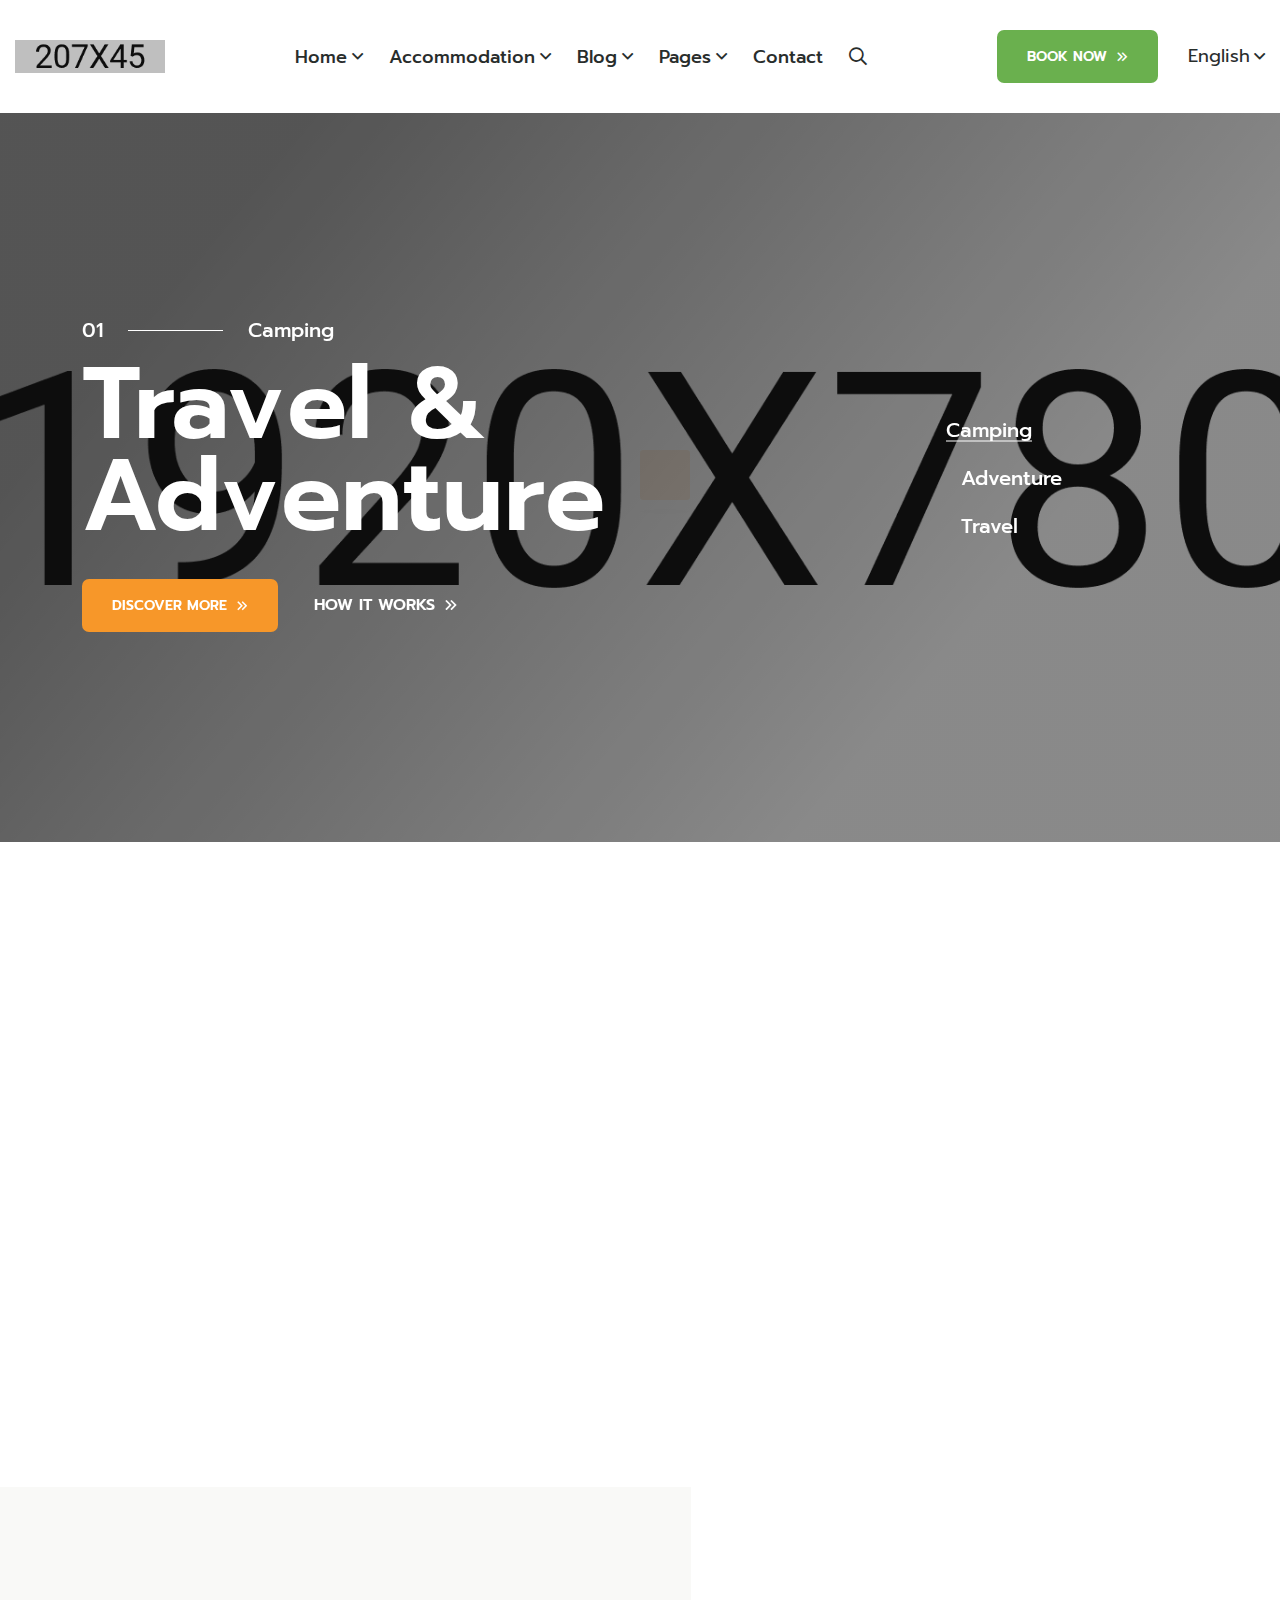
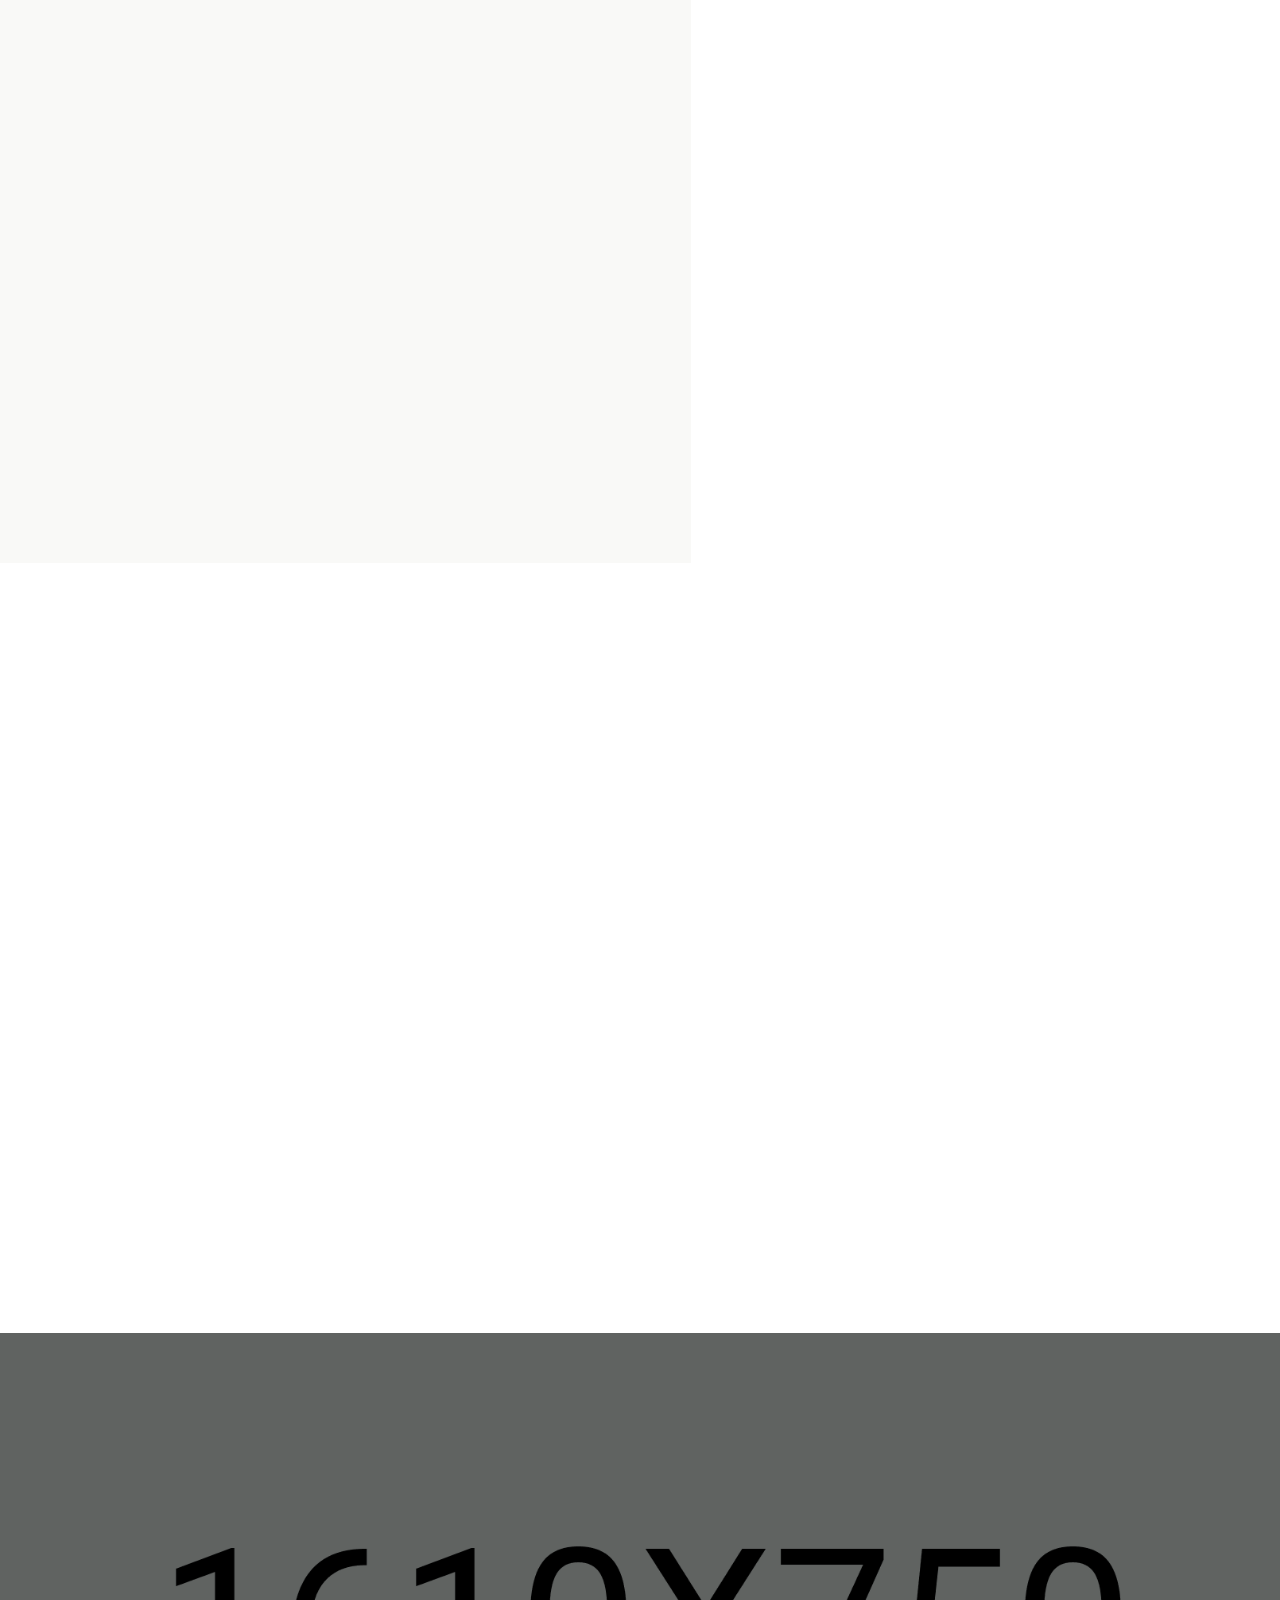
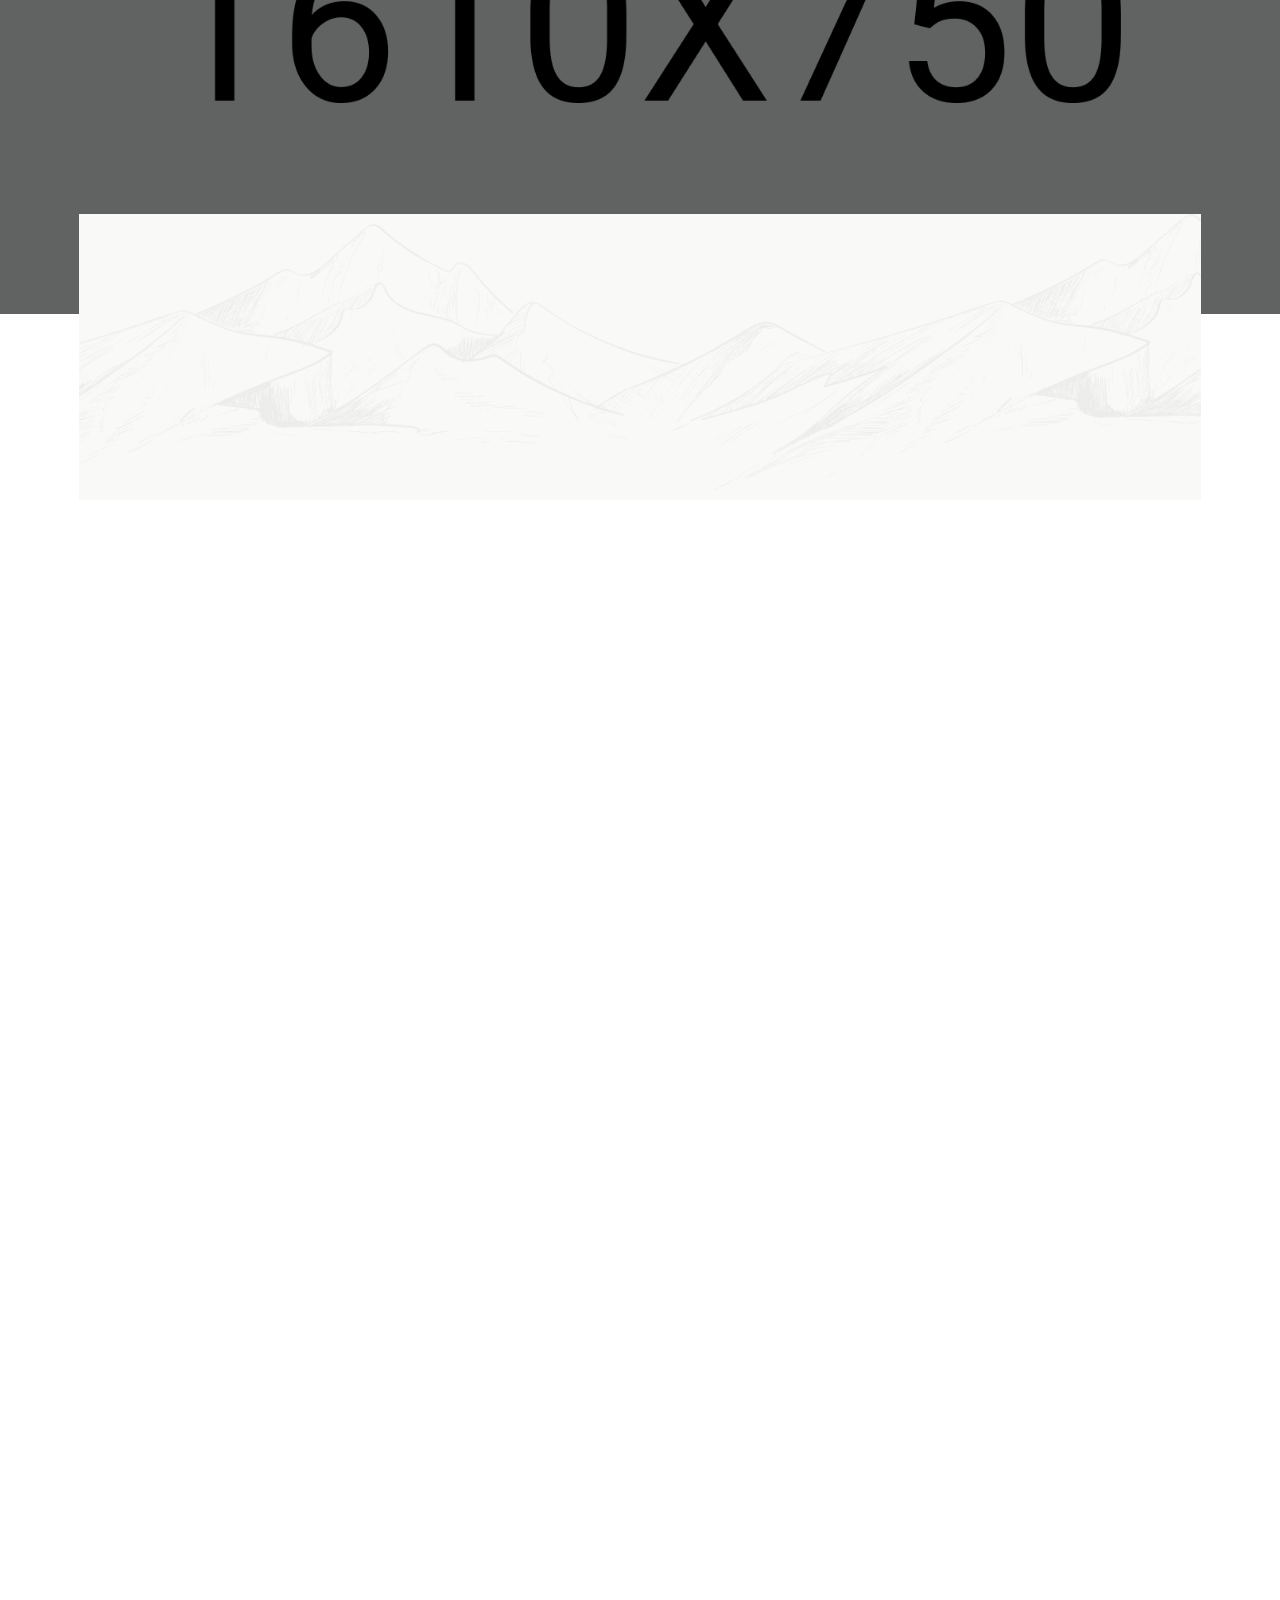
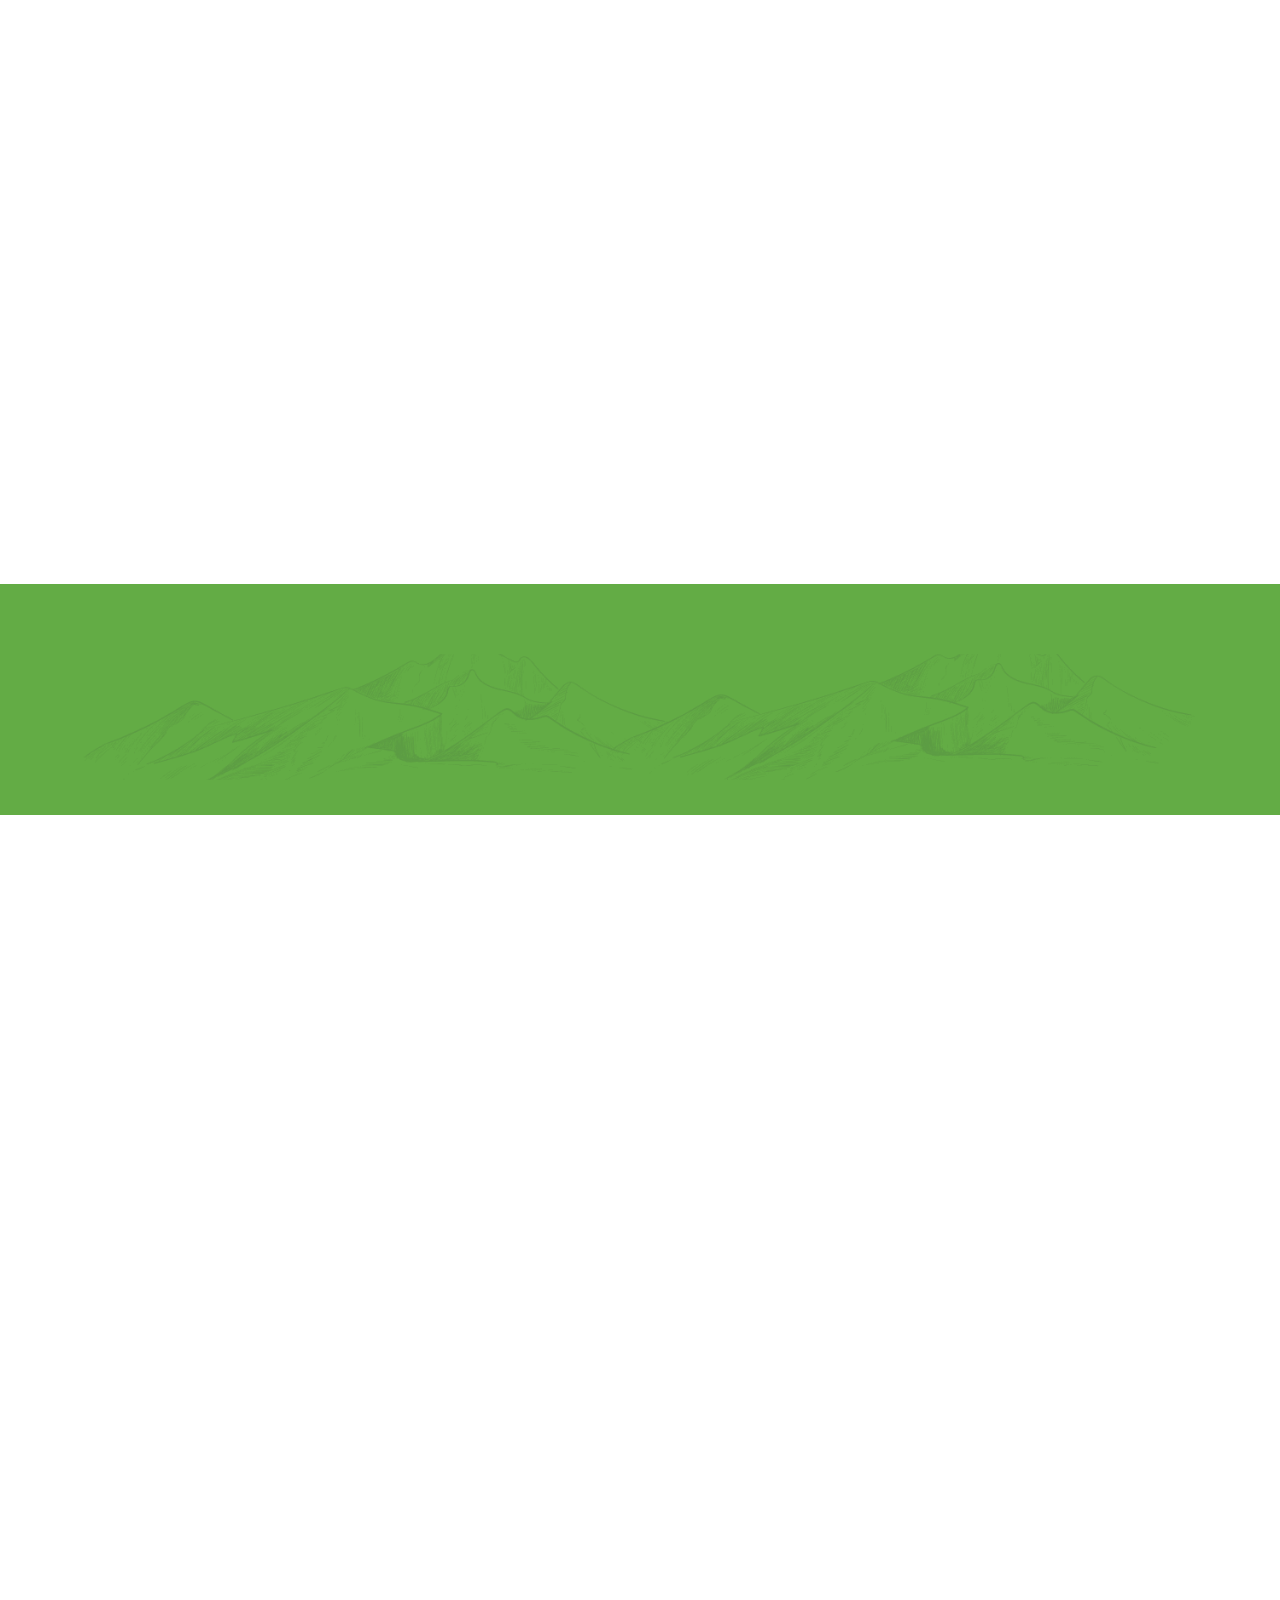
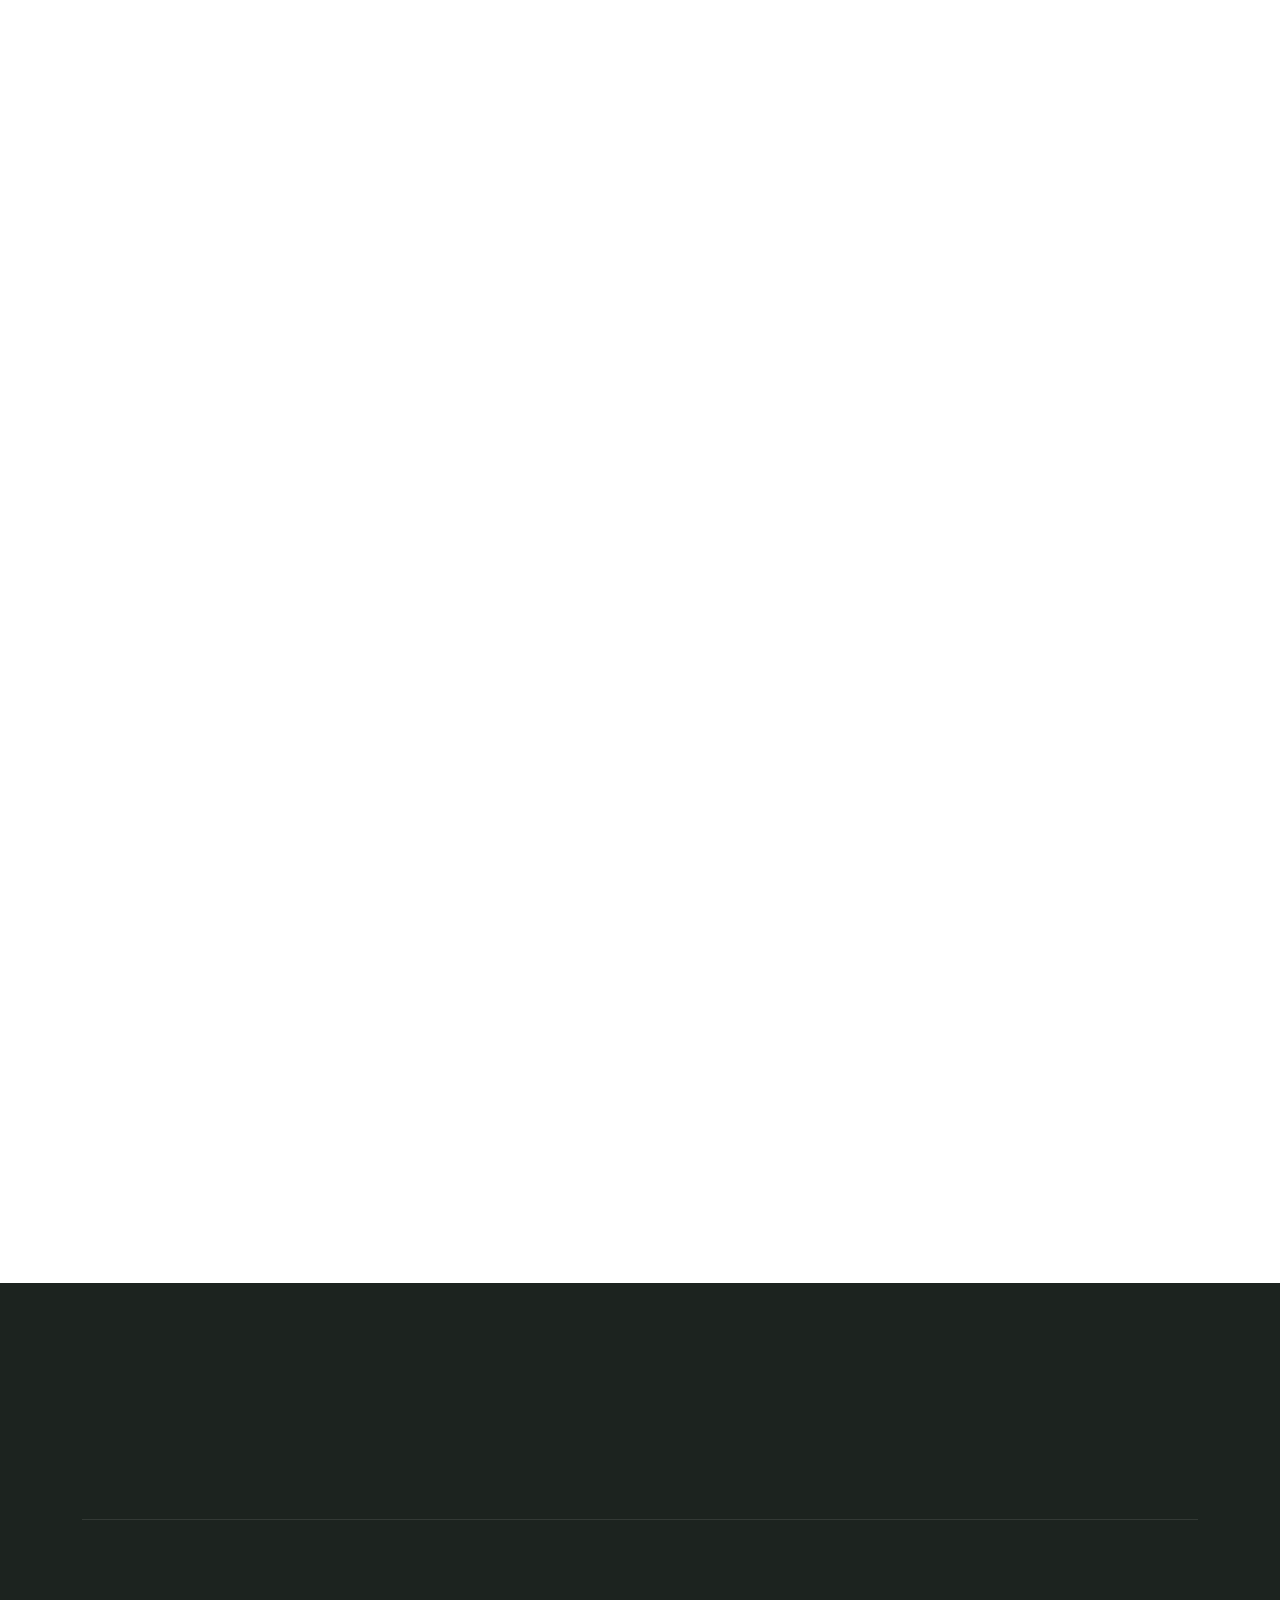
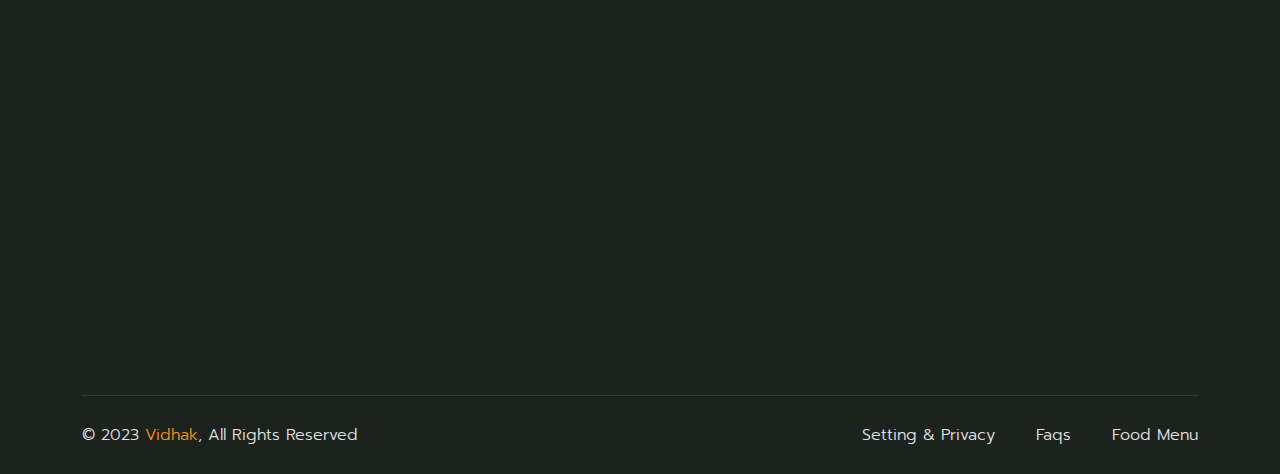
==== index.html @ 772a0f12 "move repo" ====
<!DOCTYPE html>
<html lang="zxx">
    <head>
        <!--====== Required meta tags ======-->
        <meta charset="utf-8">
        <meta http-equiv="x-ua-compatible" content="ie=edge">
        <meta name="description" content="">
        <meta name="viewport" content="width=device-width, initial-scale=1, shrink-to-fit=no">
        <!--====== Title ======-->
        <title>Vedhak - Adventure Tours and Travel HTML Template</title>
        <!--====== Favicon Icon ======-->
        <link rel="shortcut icon" href="assets/images/favicon.ico" type="image/png">
        <!--====== Flaticon css ======-->
        <link rel="stylesheet" href="assets/fonts/flaticon/flaticon.css">
        <!--====== FontAwesome css ======-->
        <link rel="stylesheet" href="assets/fonts/fontawesome/css/all.min.css">
        <!--====== Bootstrap css ======-->
        <link rel="stylesheet" href="assets/vendor/bootstrap/css/bootstrap.min.css">
        <!--====== magnific-popup css ======-->
        <link rel="stylesheet" href="assets/vendor/magnific-popup/dist/magnific-popup.css">
        <!--====== Slick-popup css ======-->
        <link rel="stylesheet" href="assets/vendor/slick/slick.css">
        <!--====== Jquery UI css ======-->
        <link rel="stylesheet" href="assets/vendor/jquery-ui/jquery-ui.min.css">
        <!--====== Nice Select css ======-->
        <link rel="stylesheet" href="assets/vendor/nice-select/css/nice-select.css">
        <!--====== Animate css ======-->
        <link rel="stylesheet" href="assets/vendor/animate.css">
        <!--====== Default css ======-->
        <link rel="stylesheet" href="assets/css/default.css">
        <!--====== Style css ======-->
        <link rel="stylesheet" href="assets/css/style.css">
    </head>
    <body>
        <!--====== Start Preloader ======-->
        <div class="preloader">
            <div class="loader">
                <div class="pre-shadow"></div>
                <div class="pre-box"></div>
            </div>
        </div><!--====== End Preloader ======-->
        <!--====== Search From ======-->
		<div class="modal fade search-modal" id="search-modal">
            <div class="modal-dialog modal-dialog-centered">
                <div class="modal-content">
                    <form>
                        <div class="form_group">
                        	<input type="text" class="form_control" placeholder="Search here" name="search">
                        	<label><i class="fa fa-search"></i></label>
                        </div>
                    </form>
                </div>
            </div>
        </div><!--====== Search From ======-->
        <!--====== Start Header ======-->
        <header class="header-area">
            <!--=== Header Navigation ===-->
            <div class="header-navigation default-navigation">
                <div class="nav-overlay"></div>
                <div class="container-fluid">
                    <!--=== Primary Menu ===-->
                    <div class="primary-menu">
                        <!--=== Site Branding ===-->
                        <div class="site-branding">
                            <a href="index.html" class="brand-logo"><img src="assets/images/logo/logo-black.png" alt="Site Logo"></a>
                        </div>
                        <!--=== Nav Inner Menu ===-->
                        <div class="nav-menu">
                            <!--=== Mobile Logo ===-->
                            <div class="mobile-logo mb-30 d-block d-xl-none text-center">
                                <a href="index.html" class="brand-logo"><img src="assets/images/logo/logo-black.png" alt="Site Logo"></a>
                            </div>
                            <!--=== Main Menu ===-->
                            <nav class="main-menu">
                                <ul>
                                    <li class="menu-item has-children"><a href="#">Home</a>
                                        <ul class="sub-menu">
                                            <li><a href="index.html">Home 01</a></li>
                                            <li><a href="index-2.html">Home 02</a></li>
                                            <li><a href="index-3.html">Home 03</a></li>
                                        </ul>
                                    </li>
                                    <li class="menu-item has-children"><a href="#">Accommodation</a>
                                        <ul class="sub-menu">
                                            <li><a href="accommodation-grid.html">ACD Grid</a></li>
                                            <li><a href="accommodation-standard.html">ACD Standard</a></li>
                                            <li><a href="accommodation-slider.html">ACD Slider</a></li>
                                            <li><a href="accommodation-details.html">ACD Details</a></li>
                                        </ul>
                                    </li>
                                    <li class="menu-item has-children"><a href="#">Blog</a>
                                        <ul class="sub-menu">
                                            <li><a href="blog-standard.html">Blog Standard</a></li>
                                            <li><a href="blog-details.html">Blog Details</a></li>
                                        </ul>
                                    </li>
                                    <li class="menu-item has-children"><a href="#">Pages</a>
                                        <ul class="sub-menu">
                                            <li><a href="about.html">About Us</a></li>
                                            <li><a href="gallery.html">Our Gallery</a></li>
                                            <li><a href="faq.html">Faq</a></li>
                                        </ul>
                                    </li>
                                    <li class="menu-item"><a href="contact.html">Contact</a></li>
                                    <li class="menu-item"><a class="search-btn" href="#" data-bs-toggle="modal" data-bs-target="#search-modal"><i class="far fa-search"></i></a></li>
                                </ul>
                            </nav>
                            <!--=== Nav Button ===-->
                            <div class="menu-button mt-40 d-xl-none">
                                <a href="contact.html" class="main-btn btn-green">Book now<i class="far fa-angle-double-right"></i></a>
                            </div>
                        </div>
                        <!--=== Nav right Item ===-->
                        <div class="nav-right-item d-flex align-items-center">
                            <div class="menu-button d-xl-block d-none">
                                <a href="contact.html" class="main-btn btn-green">Book now<i class="far fa-angle-double-right"></i></a>
                            </div>
                            <div class="lang-dropdown">
                                <select class="wide">
                                    <option value="English">English</option>
                                    <option value="English">English</option>
                                </select>
                            </div>
                            <div class="navbar-toggler">
                                <span></span>
                                <span></span>
                                <span></span>
                            </div>
                        </div>
                    </div>
                </div>
            </div>
        </header><!--====== End Header ======-->
        <!--====== Start Banner Section ======-->
        <section class="banner-section">
            <div class="hero-wrapper-one p-r z-1">
                <div class="hero-dots"></div>
                <div class="hero-slider-one">
                    <!--====== Single Slider ======-->
                    <div class="single-slider p-r z-1" data-title="Camping">
                        <div class="image-layer bg_cover" style="background-image: url(assets/images/hero/hero-slider-one.jpg);"></div>
                        <div class="container">
                            <div class="row">
                                <div class="col-lg-6">
                                    <div class="hero-content text-white">
                                        <span class="sub-title" data-animation="fadeInDown" data-delay=".4s"><span class="number">01</span>Camping</span>
                                        <h1 data-animation="fadeInUp" data-delay=".6s">Travel &
                                            Adventure</h1>
                                        <div class="hero-button" data-animation="fadeInDown" data-delay=".8s">
                                            <a href="about.html" class="main-btn btn-yellow">Discover more<i class="far fa-angle-double-right"></i></a>
                                            <a href="faq.html" class="main-btn btn-link">How it works<i class="far fa-angle-double-right"></i></a>
                                        </div>
                                    </div>
                                </div>
                            </div>
                        </div>
                    </div>
                    <!--====== Single Slider ======-->
                    <div class="single-slider p-r z-1" data-title="Adventure">
                        <div class="image-layer bg_cover" style="background-image: url(assets/images/hero/hero-slider-two.jpg);"></div>
                        <div class="container">
                            <div class="row">
                                <div class="col-lg-6">
                                    <div class="hero-content text-white">
                                        <span class="sub-title" data-animation="fadeInDown" data-delay=".4s"><span class="number">02</span>Camping</span>
                                        <h1 data-animation="fadeInUp" data-delay=".6s">Travel &
                                            Adventure</h1>
                                        <div class="hero-button" data-animation="fadeInDown" data-delay=".8s">
                                            <a href="about.html" class="main-btn btn-yellow">Discover more<i class="far fa-angle-double-right"></i></a>
                                            <a href="faq.html" class="main-btn btn-link">How it works<i class="far fa-angle-double-right"></i></a>
                                        </div>
                                    </div>
                                </div>
                            </div>
                        </div>
                    </div>
                    <!--====== Single Slider ======-->
                    <div class="single-slider p-r z-1" data-title="Travel">
                        <div class="image-layer bg_cover" style="background-image: url(assets/images/hero/hero-slider-three.jpg);"></div>
                        <div class="container">
                            <div class="row">
                                <div class="col-lg-6">
                                    <div class="hero-content text-white">
                                        <span class="sub-title" data-animation="fadeInDown" data-delay=".4s"><span class="number">03</span>Camping</span>
                                        <h1 data-animation="fadeInUp" data-delay=".6s">Travel &
                                            Adventure</h1>
                                        <div class="hero-button" data-animation="fadeInDown" data-delay=".8s">
                                            <a href="about.html" class="main-btn btn-yellow">Discover more<i class="far fa-angle-double-right"></i></a>
                                            <a href="faq.html" class="main-btn btn-link">How it works<i class="far fa-angle-double-right"></i></a>
                                        </div>
                                    </div>
                                </div>
                            </div>
                        </div>
                    </div>
                </div>
            </div>
        </section><!--====== End Banner Section ======-->
        <!--====== Start Features Section ======-->
        <section class="features-section pt-95 pb-50">
            <div class="container">
                <div class="row justify-content-center">
                    <div class="col-xl-7 col-lg-10">
                        <!--====== Section Title ======-->
                        <div class="section-title text-center mb-50 wow fadeInDown">
                            <span class="sub-title"><span class="number">01</span> Enjoy Adventure</span>
                            <h2>Have A Fun With Our Amazing <span class="thin">Camping Ground</span></h2>
                        </div>
                    </div>
                </div>
                <div class="row justify-content-center">
                    <div class="col-xl-3 col-lg-4 col-md-6 col-sm-6">
                        <!--====== Features Thumb Item ======-->
                        <div class="features-thumb-item mb-40 wow fadeInUp">
                            <div class="thumb">
                                <img src="assets/images/features/f-1.jpg" alt="Features image">
                            </div>
                            <div class="text mt-25">
                                <h4 class="title"><a href="#">Classic Tent</a></h4>
                                <p>Sit amet consectetur adipiscing elit.
                                    Lacus acmassa in hendrerit</p>
                            </div>
                        </div>
                    </div>
                    <div class="col-xl-3 col-lg-4 col-md-6 col-sm-6">
                        <!--====== Features Thumb Item ======-->
                        <div class="features-thumb-item mb-40 wow fadeInUp">
                            <div class="thumb">
                                <img src="assets/images/features/f-2.jpg" alt="Features image">
                            </div>
                            <div class="text mt-25">
                                <h4 class="title"><a href="#">Luxury Tent</a></h4>
                                <p>Sit amet consectetur adipiscing elit.
                                    Lacus acmassa in hendrerit</p>
                            </div>
                        </div>
                    </div>
                    <div class="col-xl-3 col-lg-4 col-md-6 col-sm-6">
                        <!--====== Features Thumb Item ======-->
                        <div class="features-thumb-item mb-40 wow fadeInUp">
                            <div class="thumb">
                                <img src="assets/images/features/f-3.jpg" alt="Features image">
                            </div>
                            <div class="text mt-25">
                                <h4 class="title"><a href="#">Cabin Trailer</a></h4>
                                <p>Sit amet consectetur adipiscing elit.
                                    Lacus acmassa in hendrerit</p>
                            </div>
                        </div>
                    </div>
                    <div class="col-xl-3 col-lg-4 col-md-6 col-sm-6">
                        <!--====== Features Thumb Item ======-->
                        <div class="features-thumb-item mb-40 wow fadeInUp">
                            <div class="thumb">
                                <img src="assets/images/features/f-4.jpg" alt="Features image">
                            </div>
                            <div class="text mt-25">
                                <h4 class="title"><a href="#">Motorhome</a></h4>
                                <p>Sit amet consectetur adipiscing elit.
                                    Lacus acmassa in hendrerit</p>
                            </div>
                        </div>
                    </div>
                </div>
            </div>
        </section><!--====== End Features Section ======-->
        <!--====== Start Form Section ======-->
        <section class="adventure-bgc-section p-r z-1 pt-15 pb-15">
            <div class="ad-bgc-shape wow fadeInRight" data-wow-delay=".4s"></div>
            <div class="ad-bg-shape bg_cover wow fadeInRight" style="background-image: url(assets/images/bg/ad-bg-1.png);"></div>
            <div class="container">
                <div class="row align-items-center">
                    <div class="col-lg-6">
                        <div class="adventure-form-content-box pt-95 pb-95 pr-lg-70 wow fadeInLeft">
                            <div class="section-title mb-35">
                                <span class="sub-title"><span class="number">02</span>Availability</span>
                                <h2>Find Best Camping <span class="thin">Availability</span></h2>
                            </div>
                            <form class="accommodation-form">
                                <div class="form_group">
                                    <label><i class="far fa-calendar-alt"></i></label>
                                    <input type="text" class="form_control datepicker" placeholder="Check In">
                                </div>
                                <div class="form_group">
                                    <label><i class="far fa-calendar-alt"></i></label>
                                    <input type="text" class="form_control datepicker" placeholder="Check Out">
                                </div>
                                <div class="form_group">
                                    <label><i class="far fa-user-alt"></i></label>
                                    <input type="text" class="form_control" placeholder="Guest" name="text">
                                </div>
                                <div class="form_group">
                                    <select class="wide">
                                        <option data-display="Accommodations">Accommodations</option>
                                        <option value="01">Classic Tent</option>
                                        <option value="01">Forest Camping</option>
                                        <option value="01">Small Trailer</option>
                                        <option value="01">Tree House Tent</option>
                                        <option value="01">Tent Camping</option>
                                        <option value="01">Couple Tent</option>
                                    </select>
                                </div>
                                <div class="form_group">
                                    <button class="main-btn btn-green">Check availability<i class="far fa-angle-double-right"></i></button>
                                </div>
                            </form>
                        </div>
                    </div>
                    <div class="col-lg-6">
                        <div class="adventure-one_image-box p-r z-1 wow fadeInRight">
                            <img src="assets/images/contact/img-1.jpg" class="img-one" alt="Image">
                            <img src="assets/images/contact/img-2.jpg" class="img-two" alt="Image">
                        </div>
                    </div>
                </div>
            </div>
        </section><!--====== End Form Section ======-->
        <!--====== Start About Section ======-->
        <section class="about-section pt-100 pb-50">
            <div class="container">
                <div class="row align-items-center">
                    <div class="col-lg-6">
                        <div class="about-image-box text-lg-end pr-lg-30 mb-50 wow fadeInLeft">
                            <img src="assets/images/about/about-1.jpg" alt="About Image">
                        </div>
                    </div>
                    <div class="col-lg-6">
                        <div class="about-content-box pl-lg-50 mb-50 wow fadeInRight">
                            <div class="section-title mb-20">
                                <span class="sub-title"><span class="number">03</span>About Us</span>
                                <h2>We’re Most Trusted 
                                    Travel <span class="thin">Partner Aroud
                                        The World</span></h2>
                            </div>
                            <p class="mb-30">Sit amet consectetur adipiscing elit. At donec et fusce orci tellus aliquam vitae. Metus nibh laoreet velit, diam enim. Justo
                                sagittis fringilla ulputatey honcus justo, cras sed</p>
                            <ul class="check-style-one mb-35">
                                <li><i class="flaticon-draw-check-mark"></i>Wild Camping</li>
                                <li><i class="flaticon-draw-check-mark"></i>Family Camping</li>
                                <li><i class="flaticon-draw-check-mark"></i>Tent Camping</li>
                            </ul>
                            <a href="about.html" class="main-btn btn-yellow">learn more us <i class="far fa-arrow-right"></i></a>
                        </div>
                    </div>
                </div>
            </div>
        </section><!--====== End About Section ======-->
        <!--====== Start Video Section ======-->
        <section class="video-bg-section pt-140 pb-210 p-r z-1 bg_cover" style="background-image: url(assets/images/video/video-1.jpg);">
            <div class="container">
                <div class="row align-items-center">
                    <div class="col-lg-6">
                        <div class="video-content-box text-white mb-40 wow fadeInLeft">
                            <h2 class="mb-30">Ready to Get Started your Travel Camping Us</h2>
                            <a href="#" class="main-btn btn-green">Watch video <i class="far fa-angle-double-right"></i></a>
                        </div>
                    </div>
                    <div class="col-lg-6">
                        <div class="play-box text-lg-end mb-40 wow fadeInRight">
                            <a href="https://www.youtube.com/watch?v=ibuUmMhD2Pg" class="video-popup"><i class="fas fa-play"></i></a>
                        </div>
                    </div>
                </div>
            </div>
        </section><!--====== End Video Section ======-->
        <!--====== Start Fun Section ======-->
        <section class="fun-fact mt-minus-100 plr-5p p-r z-2">
            <div class="container-fluid">
                <div class="fun-wrapper mt-minus-100 p-r z-2 bg_cover pt-60 pb-20 light-gray-bg" style="background-image: url(assets/images/bg/fun-bg-1.png);">
                    <div class="container">
                        <div class="row">
                            <div class="col-lg-3 col-md-6 col-sm-12">
                                <div class="counter-item mb-30 d-flex justify-content-center wow fadeInUp">
                                    <div class="counter-inner-item">
                                        <div class="icon">
                                            <i class="flaticon-hiking"></i>
                                        </div>
                                        <div class="text">
                                            <h2><span class="count">365</span>K+</h2>
                                            <p>Happy Traveler</p>
                                        </div>
                                    </div>
                                </div>
                            </div>
                            <div class="col-lg-3 col-md-6 col-sm-12">
                                <div class="counter-item mb-30 d-flex justify-content-center wow fadeInUp">
                                    <div class="counter-inner-item">
                                        <div class="icon">
                                            <i class="flaticon-tent-1"></i>
                                        </div>
                                        <div class="text">
                                            <h2><span class="count">135</span>+</h2>
                                            <p>Tent Sites</p>
                                        </div>
                                    </div>
                                </div>
                            </div>
                            <div class="col-lg-3 col-md-6 col-sm-12">
                                <div class="counter-item mb-30 d-flex justify-content-center wow fadeInUp">
                                    <div class="counter-inner-item">
                                        <div class="icon">
                                            <i class="flaticon-branch"></i>
                                        </div>
                                        <div class="text">
                                            <h2><span class="count">458</span>+</h2>
                                            <p>Global Branch</p>
                                        </div>
                                    </div>
                                </div>
                            </div>
                            <div class="col-lg-3 col-md-6 col-sm-12">
                                <div class="counter-item mb-30 d-flex justify-content-center wow fadeInUp">
                                    <div class="counter-inner-item">
                                        <div class="icon">
                                            <i class="flaticon-tent-2"></i>
                                        </div>
                                        <div class="text">
                                            <h2><span class="count">985</span>+</h2>
                                            <p>Family Camping</p>
                                        </div>
                                    </div>
                                </div>
                            </div>
                        </div>
                    </div>
                </div>
            </div>
        </section><!--====== End Fun Section ======-->
        <!--====== Start Service Section ======-->
        <section class="services-section pt-90 pb-100">
            <div class="container">
                <div class="row justify-content-center">
                    <div class="col-xl-7 col-lg-10">
                        <div class="section-title text-center mb-50 wow fadeInDown">
                            <span class="sub-title"><span class="number">04</span>Popular Services</span>
                            <h2>Amazing Camping For <span class="thin">Real Adventure</span></h2>
                        </div>
                    </div>
                </div>
                <div class="row justify-content-center">
                    <div class="col-xl-4 col-md-6 col-sm-12">
                        <div class="single-service-item mb-30 wow fadeInUp">
                            <div class="img-holder">
                                <img src="assets/images/service/service-1.jpg" alt="Service image">
                                <div class="shape"></div>
                            </div>
                            <div class="text">
                                <h3 class="title"><a href="accommodation-details.html">Classic Tent</a></h3>
                                <P>Sit amet consectetur adipisc fermentumat
                                    tellusaliquam arcu uturnacon sequat</P>
                                <div class="meta">
                                    <a href="#" class="icon"><i class="flaticon-bedding"></i></a>
                                    <a href="#" class="icon"><i class="flaticon-cat"></i></a>
                                    <a href="#" class="icon"><i class="flaticon-tent-3"></i></a>
                                    <a href="#" class="icon"><i class="flaticon-campfire"></i></a>
                                    <a href="#" class="icon-btn"><i class="far fa-arrow-right"></i></a>
                                </div>
                            </div>
                        </div>
                    </div>
                    <div class="col-xl-4 col-md-6 col-sm-12">
                        <div class="single-service-item mb-30 wow fadeInUp">
                            <div class="img-holder">
                                <img src="assets/images/service/service-2.jpg" alt="Service image">
                                <div class="shape"></div>
                            </div>
                            <div class="text">
                                <h3 class="title"><a href="accommodation-details.html">Forest Camping</a></h3>
                                <P>Sit amet consectetur adipisc fermentumat
                                    tellusaliquam arcu uturnacon sequat</P>
                                <div class="meta">
                                    <a href="#" class="icon"><i class="flaticon-bedding"></i></a>
                                    <a href="#" class="icon"><i class="flaticon-cat"></i></a>
                                    <a href="#" class="icon"><i class="flaticon-tent-3"></i></a>
                                    <a href="#" class="icon"><i class="flaticon-campfire"></i></a>
                                    <a href="#" class="icon-btn"><i class="far fa-arrow-right"></i></a>
                                </div>
                            </div>
                        </div>
                    </div>
                    <div class="col-xl-4 col-md-6 col-sm-12">
                        <div class="single-service-item mb-30 wow fadeInUp">
                            <div class="img-holder">
                                <img src="assets/images/service/service-3.jpg" alt="Service image">
                                <div class="shape"></div>
                            </div>
                            <div class="text">
                                <h3 class="title"><a href="accommodation-details.html">Small Trailer</a></h3>
                                <P>Sit amet consectetur adipisc fermentumat
                                    tellusaliquam arcu uturnacon sequat</P>
                                <div class="meta">
                                    <a href="#" class="icon"><i class="flaticon-bedding"></i></a>
                                    <a href="#" class="icon"><i class="flaticon-cat"></i></a>
                                    <a href="#" class="icon"><i class="flaticon-tent-3"></i></a>
                                    <a href="#" class="icon"><i class="flaticon-campfire"></i></a>
                                    <a href="#" class="icon-btn"><i class="far fa-arrow-right"></i></a>
                                </div>
                            </div>
                        </div>
                    </div>
                </div>
                <div class="row">
                    <div class="col-lg-12">
                        <div class="service-button text-center mt-30 wow fadeInDown">
                            <a href="accommodation-grid.html" class="main-btn btn-green">Discover more<i class="far fa-angle-double-right"></i></a>
                        </div>
                    </div>
                </div>
            </div>
        </section><!--====== End Service Section ======-->
        <!--====== Start Choose Section ======-->
        <section class="choose-bg-section p-r z-1 pt-50 pb-20">
            <div class="choose-bg bg_cover wow fadeInLeft" style="background-image: url(assets/images/bg/choose-bg-1.jpg);"></div>
            <div class="container">
                <div class="row justify-content-end">
                    <div class="col-xl-6 col-lg-12">
                        <div class="choose-content-box pl-lg-70 pr-lg-50">
                            <div class="section-title mb-40 wow fadeInDown">
                                <span class="sub-title"><span class="number">05</span>Why Choose Us</span>
                                <h2>Traveler Why Choose <span class="thin">Our Tent Camping</span></h2>
                            </div>
                            <ul>
                                <li class="features-left-icon-box mb-35 wow fadeInUp">
                                    <div class="icon bg-one">
                                        <i class="flaticon-tent-4"></i>
                                    </div>
                                    <div class="text">
                                        <h5 class="title">Facilities/Prices</h5>
                                        <p>Undertakes laborious physical exercise except to
                                            obtain some advantage has any right</p>
                                    </div>
                                </li>
                                <li class="features-left-icon-box mb-35 wow fadeInUp">
                                    <div class="icon bg-two">
                                        <i class="flaticon-sports"></i>
                                    </div>
                                    <div class="text">
                                        <h5 class="title">Outdoor Sports</h5>
                                        <p>These cases are perfectly simple and distinguish
                                            power of choice untrammelled nothing</p>
                                    </div>
                                </li>
                                <li class="features-left-icon-box mb-35 wow fadeInUp">
                                    <div class="icon bg-one">
                                        <i class="flaticon-tent-4"></i>
                                    </div>
                                    <div class="text">
                                        <h5 class="title">Well Canoeing</h5>
                                        <p>Quis autem vel eum sure reprehenderit voluptate
                                            velit esse quam molestiae consequatur</p>
                                    </div>
                                </li>
                            </ul>
                        </div>
                    </div>
                </div>
            </div>
        </section><!--====== End Choose Section ======-->
        <!--====== Start CTa Section ======-->
        <section class="cta-section dark-green-bg pt-70 pb-35">
            <div class="container">
                <div class="cta-wrapper bg_cover" style="background-image: url(assets/images/bg/cta-bg-1.png);">
                    <div class="row align-items-center">
                        <div class="col-lg-7">
                            <div class="section-title text-white mb-40 wow fadeInLeft">
                                <h2>Enjoy The Better Adventure
                                    Life <span class="thin">Tent Camping</span></h2>
                            </div>
                        </div>
                        <div class="col-lg-5">
                            <div class="cta-button float-lg-end mb-35 wow fadeInRight">
                                <a href="about.html" class="main-btn btn-yellow">Discover more<i class="far fa-angle-double-right"></i></a>
                            </div>
                        </div>
                    </div>
                </div>
            </div>
        </section><!--====== End CTa Section ======-->
        <!--====== Start Gallery Section ======-->
        <section class="gallery-section pt-90">
            <div class="container-fluid">
                <div class="row justify-content-center">
                    <div class="col-xl-6 col-lg-10">
                        <div class="section-title text-center mb-50 wow fadeInDown">
                            <span class="sub-title"><span class="number">06</span>Recent Gallery</span>
                            <h2>Take a Look About Our Recent <span class="thin">Camping Photo</span></h2>
                        </div>
                    </div>
                </div>
                <div class="gallery-slider-one wow fadeInUp">
                    <div class="gallery-item">
                        <div class="gallery-img">
                            <img src="assets/images/gallery/gl-1.jpg" alt="Gallery Image">
                            <div class="hover-overlay">
                                <div class="hover-content text-center text-white">
                                    <a href="gallery.html" class="icon-btn"><i class="far fa-arrow-right"></i></a>
                                    <h4 class="title"><a href="gallery.html">Tent Camping</a></h4>
                                    <a href="#" class="cat-link">Forest Traveling</a>
                                </div>
                            </div>
                        </div>
                    </div>
                    <div class="gallery-item">
                        <div class="gallery-img">
                            <img src="assets/images/gallery/gl-2.jpg" alt="Gallery Image">
                            <div class="hover-overlay">
                                <div class="hover-content text-center text-white">
                                    <a href="gallery.html" class="icon-btn"><i class="far fa-arrow-right"></i></a>
                                    <h4 class="title"><a href="gallery.html">Tent Camping</a></h4>
                                    <a href="#" class="cat-link">Forest Traveling</a>
                                </div>
                            </div>
                        </div>
                    </div>
                    <div class="gallery-item">
                        <div class="gallery-img">
                            <img src="assets/images/gallery/gl-3.jpg" alt="Gallery Image">
                            <div class="hover-overlay">
                                <div class="hover-content text-center text-white">
                                    <a href="gallery.html" class="icon-btn"><i class="far fa-arrow-right"></i></a>
                                    <h4 class="title"><a href="gallery.html">Tent Camping</a></h4>
                                    <a href="#" class="cat-link">Forest Traveling</a>
                                </div>
                            </div>
                        </div>
                    </div>
                    <div class="gallery-item">
                        <div class="gallery-img">
                            <img src="assets/images/gallery/gl-4.jpg" alt="Gallery Image">
                            <div class="hover-overlay">
                                <div class="hover-content text-center text-white">
                                    <a href="gallery.html" class="icon-btn"><i class="far fa-arrow-right"></i></a>
                                    <h4 class="title"><a href="gallery.html">Tent Camping</a></h4>
                                    <a href="#" class="cat-link">Forest Traveling</a>
                                </div>
                            </div>
                        </div>
                    </div>
                    <div class="gallery-item">
                        <div class="gallery-img">
                            <img src="assets/images/gallery/gl-3.jpg" alt="Gallery Image">
                            <div class="hover-overlay">
                                <div class="hover-content text-center text-white">
                                    <a href="gallery.html" class="icon-btn"><i class="far fa-arrow-right"></i></a>
                                    <h4 class="title"><a href="gallery.html">Tent Camping</a></h4>
                                    <a href="#" class="cat-link">Forest Traveling</a>
                                </div>
                            </div>
                        </div>
                    </div>
                </div>
            </div>
        </section><!--====== End Gallery Section ======-->
        <!--====== Start Feedback Section ======-->
        <section class="feedback-section pt-100">
            <div class="container">
                <div class="feedback-wrapper-one">
                    <div class="row align-items-center">
                        <div class="col-lg-5">
                            <div class="feedback-content-box wow fadeInLeft">
                                <div class="section-title mb-45">
                                    <span class="sub-title"><span class="number">07</span>Testimonials</span>
                                    <h2>What Our Client Say <span class="thin">About Us</span></h2>
                                </div>
                                <div class="testimonial-arrows mb-45"></div>
                            </div>
                        </div>
                        <div class="col-lg-7">
                            <div class="testimonial-wrapper wow fadeInRight">
                                <div class="testimonial-slider-one">
                                    <div class="single-testimonial-item text-center">
                                        <div class="testimonial-content">
                                            <div class="author-title-thumb d-inline-flex">
                                                <div class="author-thumb">
                                                    <img src="assets/images/testimonial/author-thumb-1.jpg" alt="Author Thumb">
                                                </div>
                                                <div class="author-title">
                                                    <h3 class="title">Brian A. Barnes</h3>
                                                    <p class="position">CEO & Founder</p>
                                                </div>
                                            </div>
                                            <p>Sit amet consectetur adipiscing congue pose 
                                                habit ante dignissim faucibus tincidunt vulputate
                                                ullamcorper mattis quisque esta sidiculus</p>
                                            <ul class="ratings">
                                                <li><i class="fas fa-star"></i></li>
                                                <li><i class="fas fa-star"></i></li>
                                                <li><i class="fas fa-star"></i></li>
                                                <li><i class="fas fa-star"></i></li>
                                                <li><i class="fas fa-star"></i></li>
                                            </ul>
                                        </div>
                                    </div>
                                    <div class="single-testimonial-item text-center">
                                        <div class="testimonial-content">
                                            <div class="author-title-thumb d-inline-flex">
                                                <div class="author-thumb">
                                                    <img src="assets/images/testimonial/author-thumb-1.jpg" alt="Author Thumb">
                                                </div>
                                                <div class="author-title">
                                                    <h3 class="title">Brian A. Barnes</h3>
                                                    <p class="position">CEO & Founder</p>
                                                </div>
                                            </div>
                                            <p>Sit amet consectetur adipiscing congue pose 
                                                habit ante dignissim faucibus tincidunt vulputate
                                                ullamcorper mattis quisque esta sidiculus</p>
                                            <ul class="ratings">
                                                <li><i class="fas fa-star"></i></li>
                                                <li><i class="fas fa-star"></i></li>
                                                <li><i class="fas fa-star"></i></li>
                                                <li><i class="fas fa-star"></i></li>
                                                <li><i class="fas fa-star"></i></li>
                                            </ul>
                                        </div>
                                    </div>
                                </div>
                            </div>
                        </div>
                    </div>
                </div>
            </div>
        </section><!--====== End Feedback Section ======-->
        <!--====== Start Blog Section ======-->
        <section class="blog-section pt-90 pb-50">
            <div class="container">
                <div class="row justify-content-center">
                    <div class="col-xl-6 col-lg-10">
                        <div class="section-title text-center mb-50 wow fadeInDown">
                            <span class="sub-title"><span class="number">08</span>News & Blog</span>
                            <h2>Read Every News & Blog <span class="thin">Articles & Tips</span></h2>
                        </div>
                    </div>
                </div>
                <div class="row justify-content-center">
                    <div class="col-xl-4 col-md-6 col-sm-12">
                        <div class="single-blog-post-item mb-40 wow fadeInUp">
                            <div class="post-thumbnail">
                                <img src="assets/images/blog/blog-1.jpg" alt="Blog Image">
                            </div>
                            <div class="entry-content">
                                <div class="post-meta">
                                    <ul>
                                        <li><span><a href="#"><i class="far fa-calendar-alt"></i> November 23,2022</a></span></li>
                                        <li><span><a href="#"><i class="far fa-comment"></i> Comments (05)</a></span></li>
                                    </ul>
                                </div>
                                <h4 class="title"><a href="blog-details.html">It’s That Time Of (December
                                    2022) Desktop Edition</a></h4>
                                <a href="blog-details.html" class="btn-link">Read more <i class="far fa-angle-double-right"></i></a>
                            </div>
                        </div>
                    </div>
                    <div class="col-xl-4 col-md-6 col-sm-12">
                        <div class="single-blog-post-item mb-40 wow fadeInUp">
                            <div class="post-thumbnail">
                                <img src="assets/images/blog/blog-2.jpg" alt="Blog Image">
                            </div>
                            <div class="entry-content">
                                <div class="post-meta">
                                    <ul>
                                        <li><span><a href="#"><i class="far fa-calendar-alt"></i> November 23,2022</a></span></li>
                                        <li><span><a href="#"><i class="far fa-comment"></i> Comments (05)</a></span></li>
                                    </ul>
                                </div>
                                <h4 class="title"><a href="blog-details.html">Meet Touch Design Mobile
                                    Interfaces Smashing</a></h4>
                                <a href="blog-details.html" class="btn-link">Read more <i class="far fa-angle-double-right"></i></a>
                            </div>
                        </div>
                    </div>
                    <div class="col-xl-4 col-md-6 col-sm-12">
                        <div class="single-blog-post-item mb-40 wow fadeInUp">
                            <div class="post-thumbnail">
                                <img src="assets/images/blog/blog-3.jpg" alt="Blog Image">
                            </div>
                            <div class="entry-content">
                                <div class="post-meta">
                                    <ul>
                                        <li><span><a href="#"><i class="far fa-calendar-alt"></i> November 23,2022</a></span></li>
                                        <li><span><a href="#"><i class="far fa-comment"></i> Comments (05)</a></span></li>
                                    </ul>
                                </div>
                                <h4 class="title"><a href="blog-details.html">Powerful Terminal Comaney
                                    Modern Development</a></h4>
                                <a href="blog-details.html" class="btn-link">Read more <i class="far fa-angle-double-right"></i></a>
                            </div>
                        </div>
                    </div>
                </div>
            </div>
        </section><!--====== End Blog Section ======-->
        <!--====== Start Footer ======-->
        <footer class="footer-default dark-black-bg text-white">
            <div class="container">
                <div class="footer-newsletter pt-80 pb-40">
                    <div class="row align-items-center">
                        <div class="col-lg-6">
                            <div class="section-title mb-30 wow fadeInLeft">
                                <h2>Subscribe Our Newsletter<span class="thin">Get Every Update</span></h2>
                            </div>
                        </div>
                        <div class="col-lg-6">
                            <div class="newsletter-form mb-30 wow fadeInRight">
                                <form>
                                    <div class="form_group">
                                        <label><i class="far fa-envelope-open"></i></label>
                                        <input type="email" class="form_control" placeholder="Email Address" required>
                                        <button class="main-btn btn-green">Subscribe<i class="far fa-angle-double-right"></i></button>
                                    </div>
                                </form>
                            </div>
                        </div>
                    </div>
                </div>
                <div class="footer-widget-area pt-80 pb-30">
                    <div class="row">
                        <div class="col-xl-3 col-lg-4 col-md-6">
                            <div class="footer-widget about-company-widget mb-40 wow fadeInDown">
                                <a href="index.html" class="footer-logo"><img src="assets/images/logo/logo-white.png" alt="Brand Logo"></a>
                                <p>Sit amet consectetur adipiscinelit
                                    Sem et aliquam enimdeassa ornare
                                    vulputate neque feugiat secursun
                                    blandit volutpat hendr mauris</p>
                                <ul class="social-link">
                                    <li><a href="#"><i class="fab fa-facebook-f"></i></a></li>
                                    <li><a href="#"><i class="fab fa-twitter"></i></a></li>
                                    <li><a href="#"><i class="fab fa-instagram"></i></a></li>
                                    <li><a href="#"><i class="fab fa-linkedin-in"></i></a></li>
                                </ul>
                            </div>
                        </div>
                        <div class="col-xl-2 col-lg-4 col-md-6">
                            <div class="footer-widget footer-nav-widget pl-lg-55 mb-40 wow fadeInDown">
                                <h4 class="widget-title">Links</h4>
                                <div class="footer-nav-content">
                                    <ul class="footer-nav">
                                        <li><a href="#">Home</a></li>
                                        <li><a href="#">Pricing</a></li>
                                        <li><a href="#">About us</a></li>
                                        <li><a href="#">Features</a></li>
                                        <li><a href="#">Blog</a></li>
                                    </ul>
                                </div>
                            </div>
                        </div>
                        <div class="col-xl-2 col-lg-4 col-md-6">
                            <div class="footer-widget footer-nav-widget pl-lg-20 mb-40 wow fadeInDown">
                                <h4 class="widget-title">Services</h4>
                                <div class="footer-nav-content">
                                    <ul class="footer-nav">
                                        <li><a href="#">Caravan Soler Tent</a></li>
                                        <li><a href="#">Family Tent Camping</a></li>
                                        <li><a href="#">Classic Tent Camping</a></li>
                                        <li><a href="#">Wild Tent Camping</a></li>
                                        <li><a href="#">Bell Glamp One</a></li>
                                        <li><a href="#">Small Cabin Wood</a></li>
                                    </ul>
                                </div>
                            </div>
                        </div>
                        <div class="col-xl-2 col-lg-4 col-md-6">
                            <div class="footer-widget footer-nav-widget pl-lg-70 mb-40 wow fadeInDown">
                                <h4 class="widget-title">Support</h4>
                                <div class="footer-nav-content">
                                    <ul class="footer-nav">
                                        <li><a href="#">Meet Our Team</a></li>
                                        <li><a href="#">Item Support</a></li>
                                        <li><a href="#">Contact Foram</a></li>
                                        <li><a href="#">Report Abuse</a></li>
                                        <li><a href="#">Live</a></li>
                                    </ul>
                                </div>
                            </div>
                        </div>
                        <div class="col-xl-3 col-lg-4 col-md-6">
                            <div class="footer-widget contact-info-widget pl-lg-100 mb-40 wow fadeInDown">
                                <div class="contact-info-box mb-35">
                                    <h4 class="title">Location</h4>
                                    <p><i class="far fa-map-marker-alt"></i><span>119 Tanglewood Lane
                                        Gulfport, MS 39503</span></p>
                                </div>
                                <div class="contact-info-box mb-35">
                                    <h4 class="title">Contact</h4>
                                    <p><i class="far fa-envelope"></i><a href="mailto:support@gmail.com">support@gmail.com</a></p>
                                    <p><i class="far fa-phone"></i><a href="tel:+000(123)4566">+000 (123) 45 66</a></p>
                                </div>
                            </div>
                        </div>
                    </div>
                </div>
                <!--=== Copyright Area ===-->
                <div class="copyright-area">
                    <div class="row">
                        <div class="col-lg-6">
                            <div class="copyright-text">
                                <P>&copy; 2023 <span style="color:#F7921E;">Vidhak</span>, All Rights Reserved</P>
                            </div>
                        </div>
                        <div class="col-lg-6">
                            <div class="copyright-nav float-lg-end">
                                <ul>
                                    <li><a href="#">Setting & Privacy</a></li>
                                    <li><a href="#">Faqs</a></li>
                                    <li><a href="#">Food Menu</a></li>
                                </ul>
                            </div>
                        </div>
                    </div>
                </div>
            </div>
        </footer><!--====== End Footer ======-->
        <!--====== Back To Top  ======-->
        <a href="#" class="back-to-top" ><i class="far fa-angle-up"></i></a>
        <!--====== Jquery js ======-->
        <script src="assets/vendor/jquery-3.6.0.min.js"></script>
        <!--====== Bootstrap js ======-->
        <script src="assets/vendor/popper/popper.min.js"></script>
        <!--====== Bootstrap js ======-->
        <script src="assets/vendor/bootstrap/js/bootstrap.min.js"></script>
        <!--====== Slick js ======-->
        <script src="assets/vendor/slick/slick.min.js"></script>
        <!--====== Magnific js ======-->
        <script src="assets/vendor/magnific-popup/dist/jquery.magnific-popup.min.js"></script>
        <!--====== Isotope js ======-->
        <script src="assets/vendor/isotope.min.js"></script>
        <!--====== Imagesloaded js ======-->
        <script src="assets/vendor/imagesloaded.min.js"></script>
        <!--====== Counterup js ======-->
        <script src="assets/vendor/jquery.counterup.min.js"></script>
        <!--====== Waypoints js ======-->
        <script src="assets/vendor/jquery.waypoints.js"></script>
        <!--====== Nice-select js ======-->
        <script src="assets/vendor/nice-select/js/jquery.nice-select.min.js"></script>
        <!--====== jquery UI js ======-->
        <script src="assets/vendor/jquery-ui/jquery-ui.min.js"></script>
        <!--====== WOW js ======-->
        <script src="assets/vendor/wow.min.js"></script>
        <!--====== Main js ======-->
        <script src="assets/js/theme.js"></script>
    </body>
</html>
---- assets/fonts/flaticon/flaticon.css ----
@font-face {
    font-family: "flaticon_qampin";
    src: url("./flaticon_qampin.ttf?37d10c63a81463e4330ffa4b2bf6f656") format("truetype"),
url("./flaticon_qampin.woff?37d10c63a81463e4330ffa4b2bf6f656") format("woff"),
url("./flaticon_qampin.woff2?37d10c63a81463e4330ffa4b2bf6f656") format("woff2"),
url("./flaticon_qampin.eot?37d10c63a81463e4330ffa4b2bf6f656#iefix") format("embedded-opentype"),
url("./flaticon_qampin.svg?37d10c63a81463e4330ffa4b2bf6f656#flaticon_qampin") format("svg");
}

i[class^="flaticon-"]:before, i[class*=" flaticon-"]:before {
    font-family: flaticon_qampin !important;
    font-style: normal;
    font-weight: normal !important;
    font-variant: normal;
    text-transform: none;
    line-height: 1;
    -webkit-font-smoothing: antialiased;
    -moz-osx-font-smoothing: grayscale;
}

.flaticon-cottage:before {
    content: "\f101";
}
.flaticon-camping:before {
    content: "\f102";
}
.flaticon-firewood:before {
    content: "\f103";
}
.flaticon-hiking:before {
    content: "\f104";
}
.flaticon-tent-1:before {
    content: "\f105";
}
.flaticon-branch:before {
    content: "\f106";
}
.flaticon-tent-2:before {
    content: "\f107";
}
.flaticon-bedding:before {
    content: "\f108";
}
.flaticon-cat:before {
    content: "\f109";
}
.flaticon-tent-3:before {
    content: "\f10a";
}
.flaticon-campfire:before {
    content: "\f10b";
}
.flaticon-tent-4:before {
    content: "\f10c";
}
.flaticon-sports:before {
    content: "\f10d";
}
.flaticon-facebook-app-symbol:before {
    content: "\f10e";
}
.flaticon-twitter:before {
    content: "\f10f";
}
.flaticon-instagram:before {
    content: "\f110";
}
.flaticon-linkedin:before {
    content: "\f111";
}
.flaticon-tent-5:before {
    content: "\f112";
}
.flaticon-cottage-1:before {
    content: "\f113";
}
.flaticon-tent-6:before {
    content: "\f114";
}
.flaticon-hiking-1:before {
    content: "\f115";
}
.flaticon-campfire-1:before {
    content: "\f116";
}
.flaticon-eco-house:before {
    content: "\f117";
}
.flaticon-washing-machine:before {
    content: "\f118";
}
.flaticon-quote:before {
    content: "\f119";
}
.flaticon-sink:before {
    content: "\f11a";
}
.flaticon-fridge:before {
    content: "\f11b";
}
.flaticon-camping-gas:before {
    content: "\f11c";
}
.flaticon-pot:before {
    content: "\f11d";
}
.flaticon-eat:before {
    content: "\f11e";
}
.flaticon-solar-energy:before {
    content: "\f11f";
}
.flaticon-wc:before {
    content: "\f120";
}
.flaticon-shower:before {
    content: "\f121";
}
.flaticon-toilet-paper:before {
    content: "\f122";
}
.flaticon-hair-dryer:before {
    content: "\f123";
}
.flaticon-essential-oil:before {
    content: "\f124";
}
.flaticon-blanket:before {
    content: "\f125";
}
.flaticon-ac:before {
    content: "\f126";
}
.flaticon-bed:before {
    content: "\f127";
}
.flaticon-guitar:before {
    content: "\f128";
}
.flaticon-bonfire:before {
    content: "\f129";
}
.flaticon-beach-chair:before {
    content: "\f12a";
}
.flaticon-bicycle:before {
    content: "\f12b";
}
.flaticon-massage:before {
    content: "\f12c";
}
.flaticon-camp:before {
    content: "\f12d";
}
.flaticon-van:before {
    content: "\f12e";
}
.flaticon-bonfire-1:before {
    content: "\f12f";
}
.flaticon-draw-check-mark:before {
    content: "\f130";
}
.flaticon-sea-waves:before {
    content: "\f131";
}
.flaticon-hiking-2:before {
    content: "\f132";
}
.flaticon-quotation:before {
    content: "\f133";
}
---- assets/vendor/nice-select/css/nice-select.css ----
.nice-select {
	-webkit-tap-highlight-color: transparent;
	background-color: #fff;
	border-radius: 5px;
	border: solid 1px #e8e8e8;
	box-sizing: border-box;
	clear: both;
	cursor: pointer;
	display: block;
	float: left;
	font-family: inherit;
	font-size: 14px;
	font-weight: normal;
	height: 42px;
	line-height: 40px;
	outline: none;
	padding-left: 18px;
	padding-right: 30px;
	position: relative;
	text-align: left !important;
	-webkit-transition: all 0.2s ease-in-out;
	transition: all 0.2s ease-in-out;
	-webkit-user-select: none;
	-moz-user-select: none;
	-ms-user-select: none;
	user-select: none;
	white-space: nowrap;
	width: auto;
}
.nice-select:hover {
	border-color: #dbdbdb;
}
.nice-select:active,
.nice-select.open,
.nice-select:focus {
	border-color: #999;
}
.nice-select.open .list {
	opacity: 1;
	pointer-events: auto;
	-webkit-transform: scale(1) translateY(0);
	-ms-transform: scale(1) translateY(0);
	transform: scale(1) translateY(0);
}
.nice-select.disabled {
	border-color: #ededed;
	color: #999;
	pointer-events: none;
}
.nice-select.disabled:after {
	border-color: #cccccc;
}
.nice-select.wide {
	width: 100%;
}
.nice-select.wide .list {
	left: 0 !important;
	right: 0 !important;
}
.nice-select.right {
	float: right;
}
.nice-select.right .list {
	left: auto;
	right: 0;
}
.nice-select.small {
	font-size: 12px;
	height: 36px;
	line-height: 34px;
}
.nice-select.small:after {
	height: 4px;
	width: 4px;
}
.nice-select.small .option {
	line-height: 34px;
	min-height: 34px;
}
.nice-select .list {
	background-color: #fff;
	border-radius: 5px;
	box-shadow: 0 0 0 1px rgba(68, 68, 68, 0.11);
	box-sizing: border-box;
	margin-top: 4px;
	opacity: 0;
	overflow: hidden;
	padding: 0;
	pointer-events: none;
	position: absolute;
	top: 100%;
	left: 0;
	-webkit-transform-origin: 50% 0;
	-ms-transform-origin: 50% 0;
	transform-origin: 50% 0;
	-webkit-transform: scale(0.75) translateY(-21px);
	-ms-transform: scale(0.75) translateY(-21px);
	transform: scale(0.75) translateY(-21px);
	-webkit-transition: all 0.2s cubic-bezier(0.5, 0, 0, 1.25), opacity 0.15s ease-out;
	transition: all 0.2s cubic-bezier(0.5, 0, 0, 1.25), opacity 0.15s ease-out;
	z-index: 9;
}
.nice-select .list:hover .option:not(:hover) {
	background-color: transparent !important;
}
.nice-select .option {
	cursor: pointer;
	font-weight: 400;
	line-height: 40px;
	list-style: none;
	min-height: 40px;
	outline: none;
	padding-left: 18px;
	padding-right: 29px;
	text-align: left;
	-webkit-transition: all 0.2s;
	transition: all 0.2s;
}
.nice-select .option:hover,
.nice-select .option.focus,
.nice-select .option.selected.focus {
	background-color: #f6f6f6;
}
.nice-select .option.selected {
	font-weight: bold;
}
.nice-select .option.disabled {
	background-color: transparent;
	color: #999;
	cursor: default;
}
.no-csspointerevents .nice-select .list {
	display: none;
}
.no-csspointerevents .nice-select.open .list {
	display: block;
}
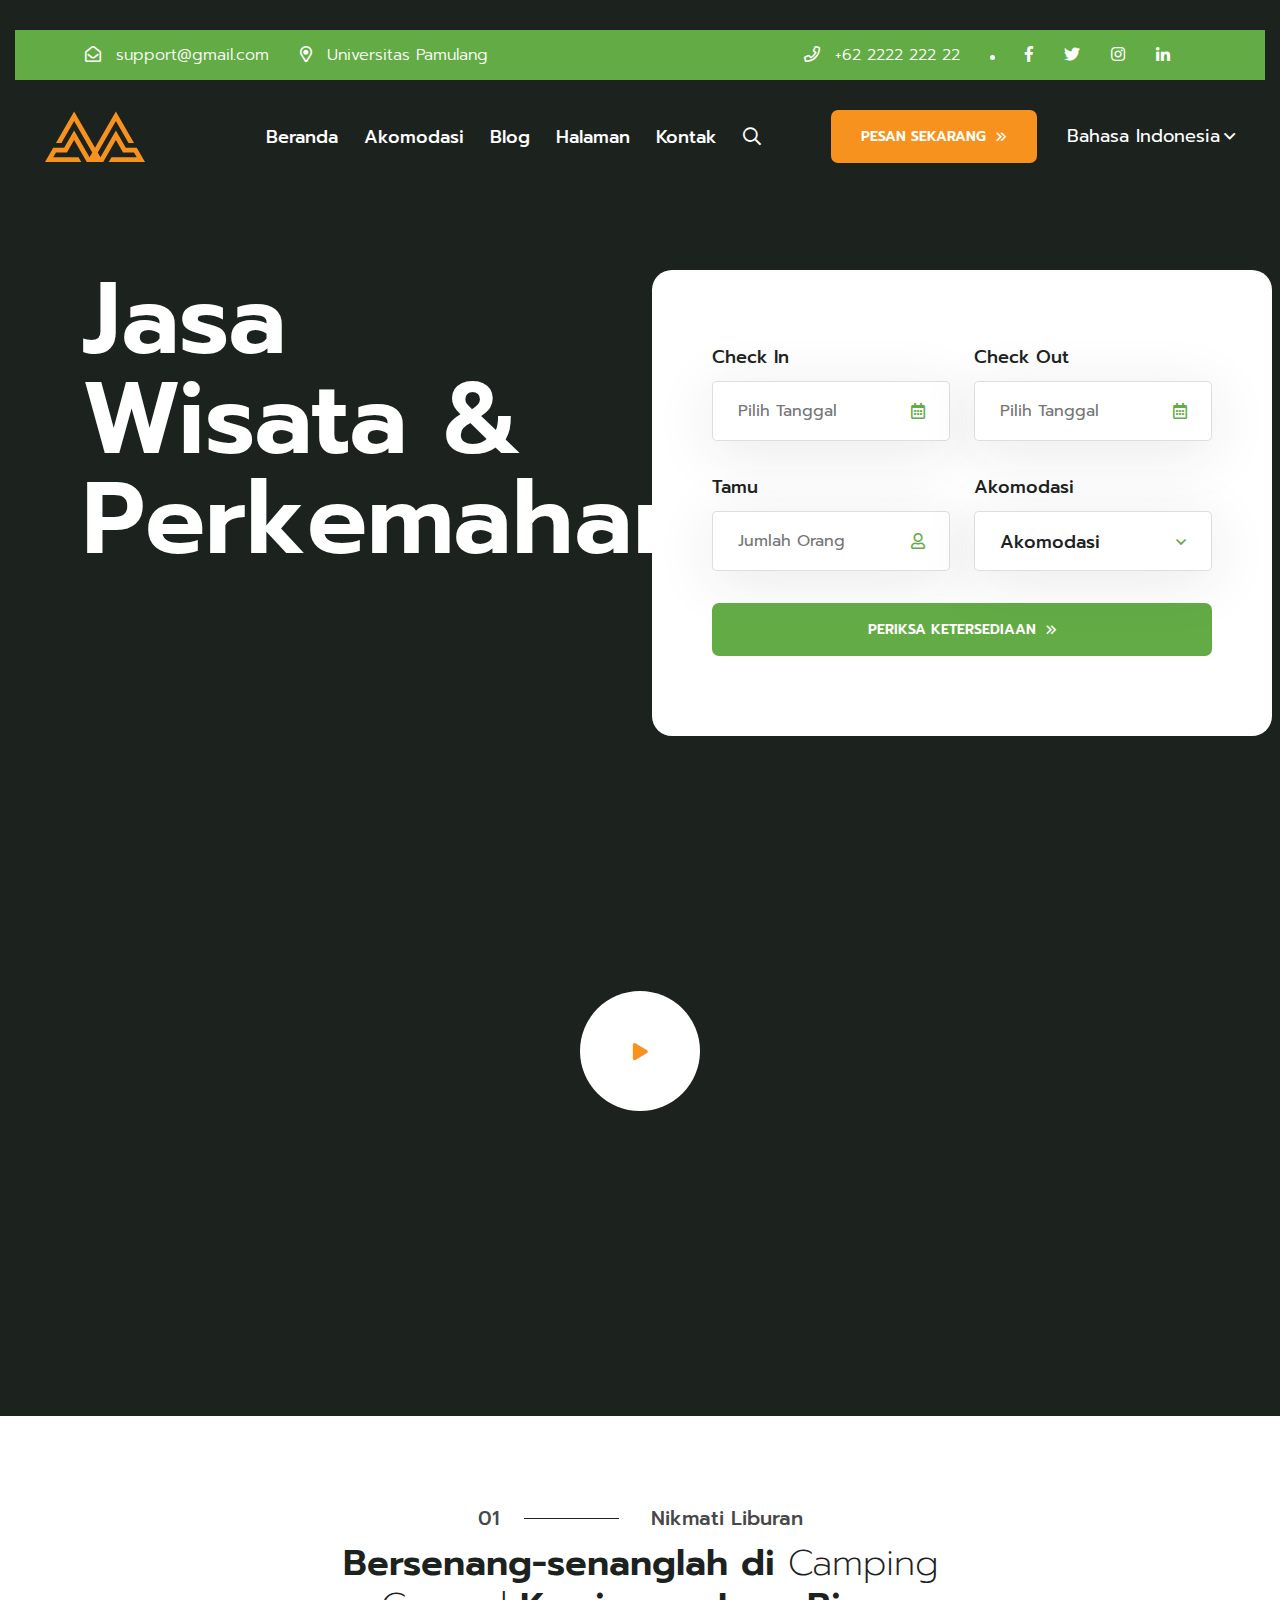
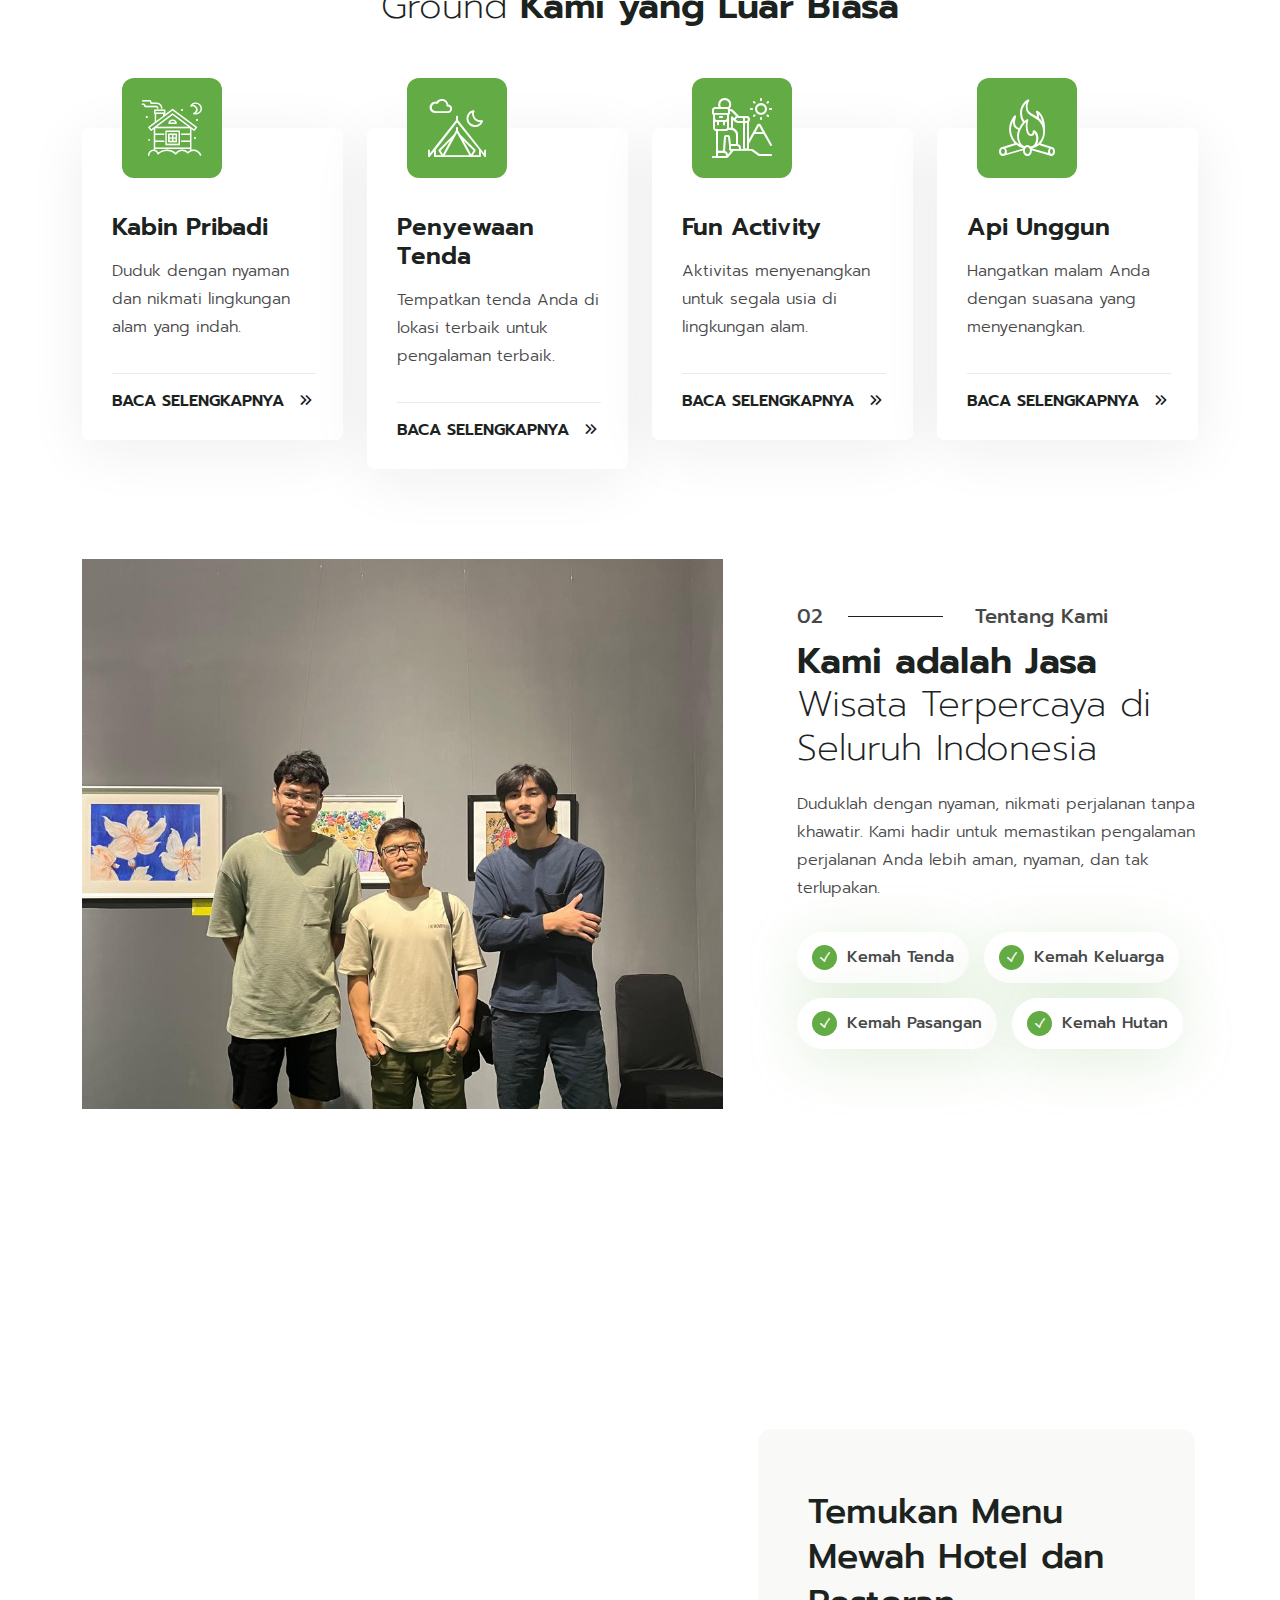
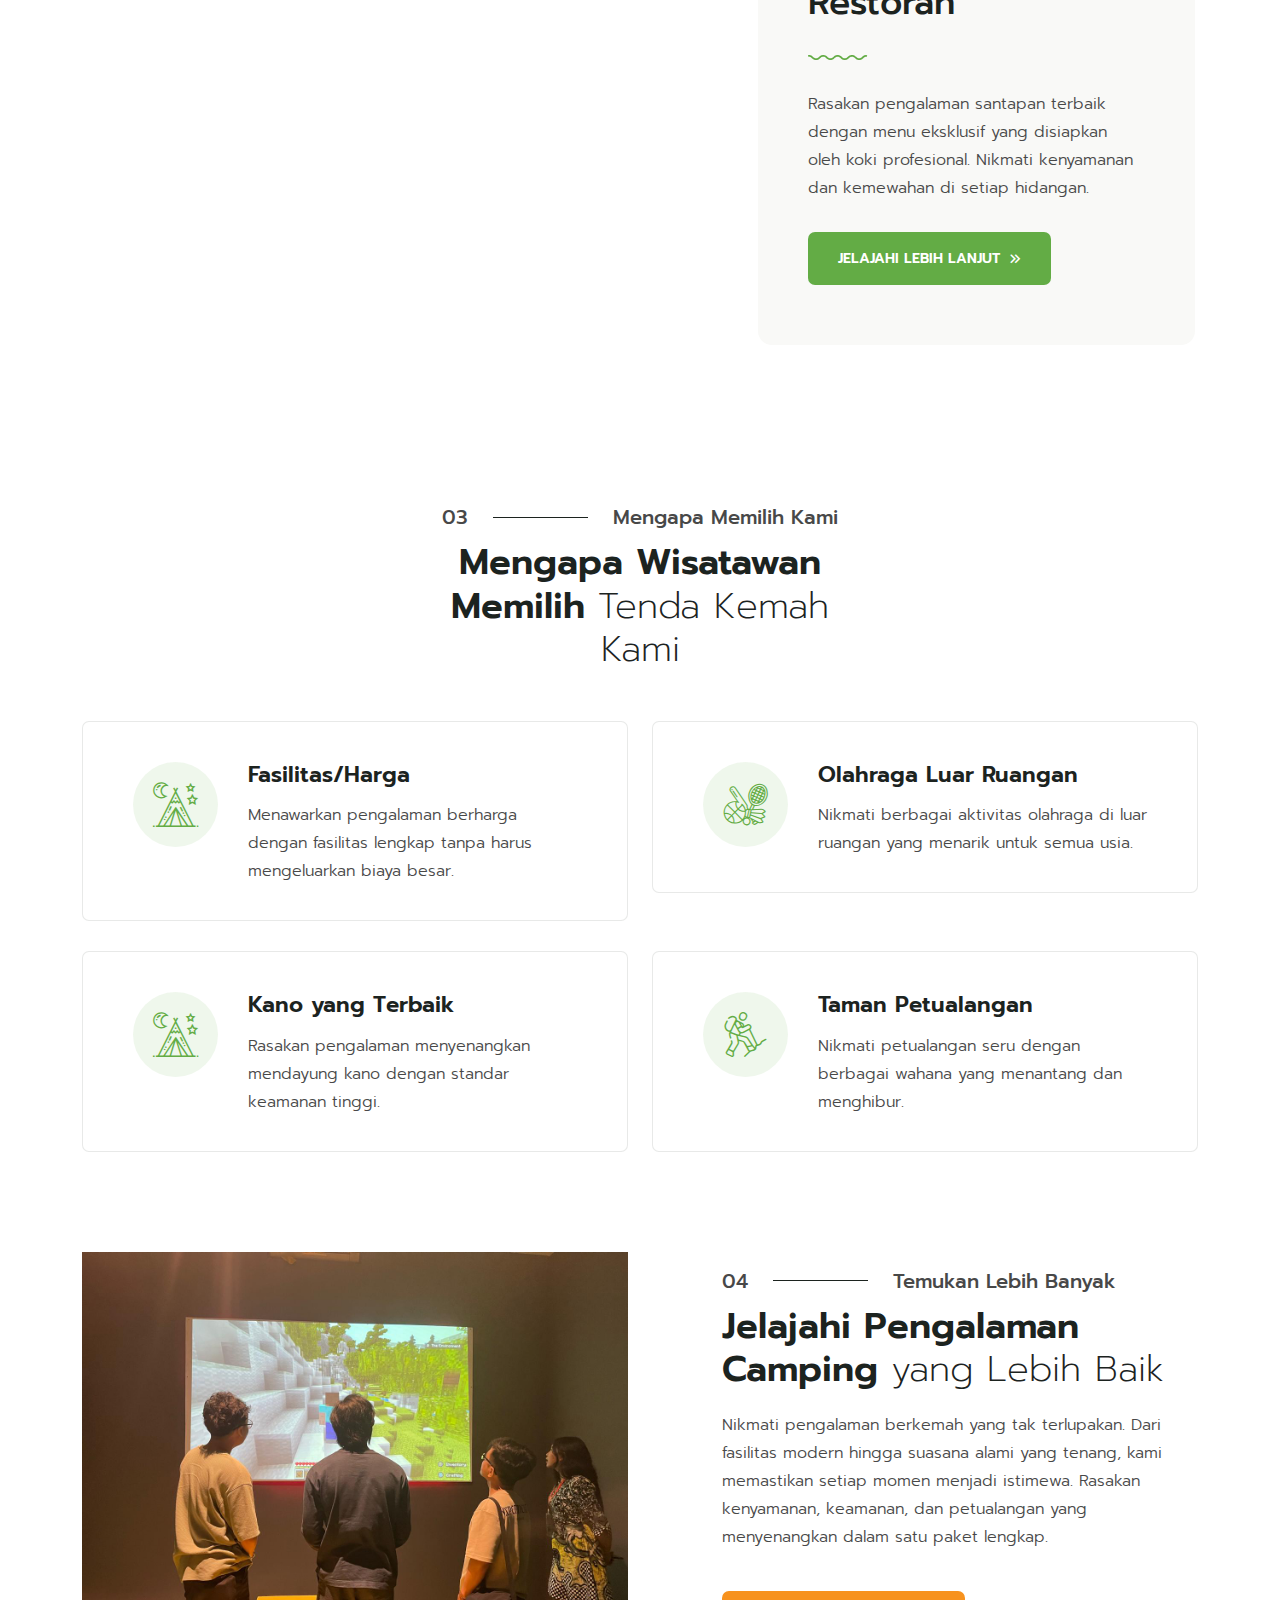
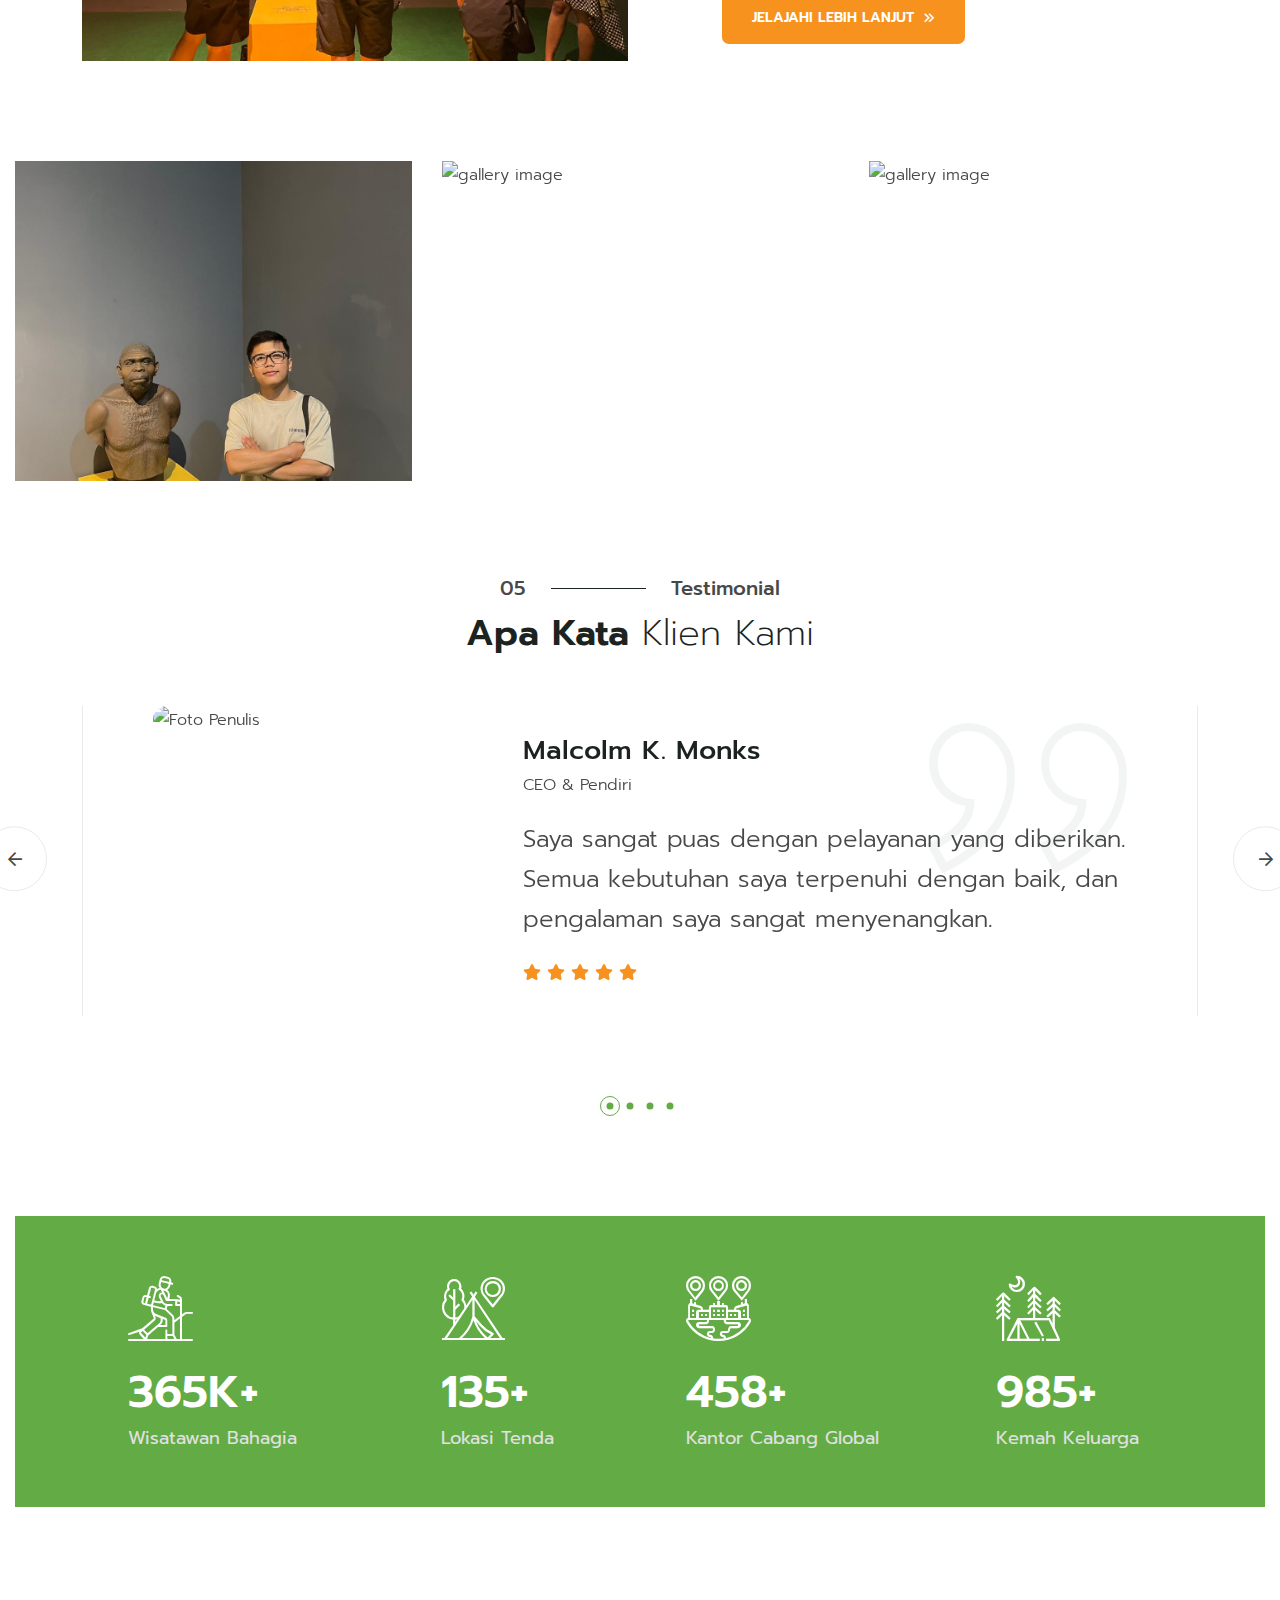
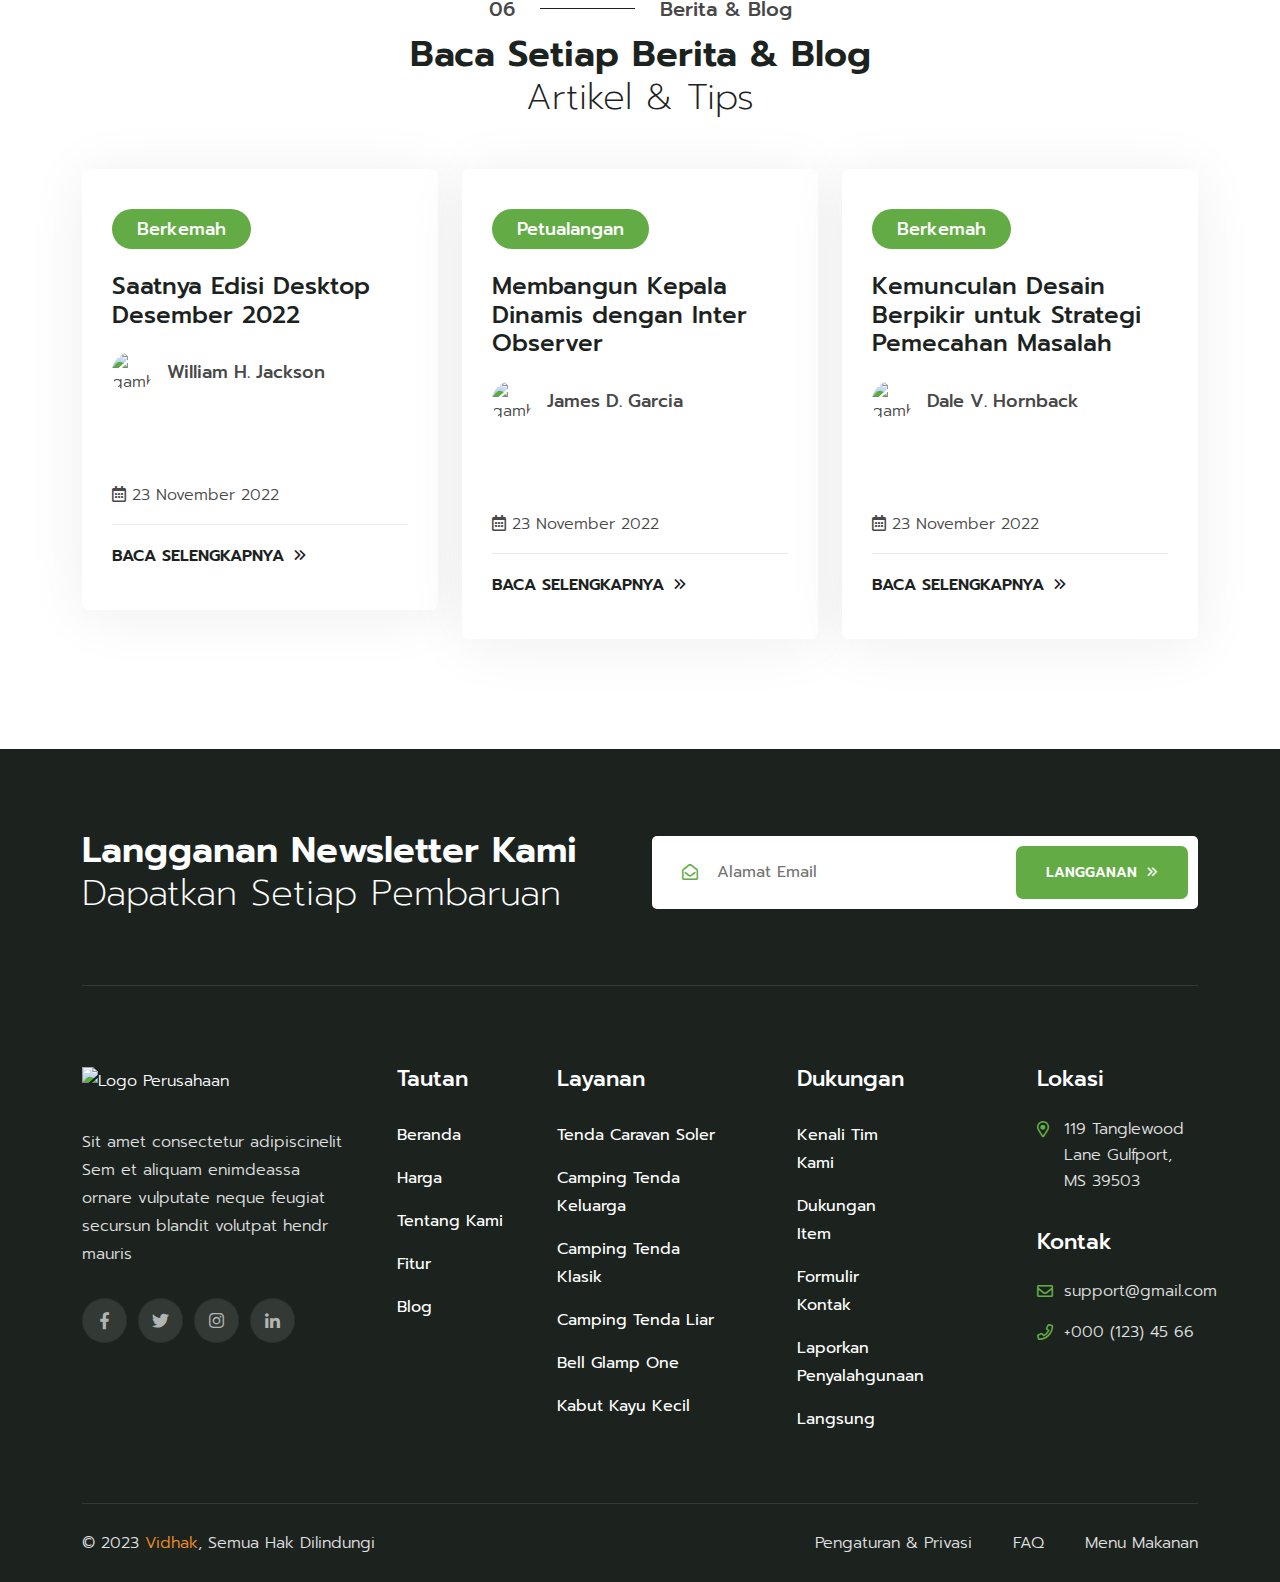
==== commit bc21f098: "fixing and changes" ====
--- a/index.html
+++ b/index.html
@@ -7,7 +7,7 @@
         <meta name="description" content="">
         <meta name="viewport" content="width=device-width, initial-scale=1, shrink-to-fit=no">
         <!--====== Title ======-->
-        <title>Vedhak - Adventure Tours and Travel HTML Template</title>
+        <title>Langkah Kita - Website Jasa Wisata & Perkemahan</title>
         <!--====== Favicon Icon ======-->
         <link rel="shortcut icon" href="assets/images/favicon.ico" type="image/png">
         <!--====== Flaticon css ======-->
@@ -38,7 +38,8 @@
                 <div class="pre-shadow"></div>
                 <div class="pre-box"></div>
             </div>
-        </div><!--====== End Preloader ======-->
+        </div>
+        <!--====== End Preloader ======-->
         <!--====== Search From ======-->
 		<div class="modal fade search-modal" id="search-modal">
             <div class="modal-dialog modal-dialog-centered">
@@ -51,865 +52,776 @@
                     </form>
                 </div>
             </div>
-        </div><!--====== Search From ======-->
-        <!--====== Start Header ======-->
-        <header class="header-area">
-            <!--=== Header Navigation ===-->
-            <div class="header-navigation default-navigation">
-                <div class="nav-overlay"></div>
-                <div class="container-fluid">
-                    <!--=== Primary Menu ===-->
-                    <div class="primary-menu">
-                        <!--=== Site Branding ===-->
-                        <div class="site-branding">
-                            <a href="index.html" class="brand-logo"><img src="assets/images/logo/logo-black.png" alt="Site Logo"></a>
-                        </div>
-                        <!--=== Nav Inner Menu ===-->
-                        <div class="nav-menu">
-                            <!--=== Mobile Logo ===-->
-                            <div class="mobile-logo mb-30 d-block d-xl-none text-center">
-                                <a href="index.html" class="brand-logo"><img src="assets/images/logo/logo-black.png" alt="Site Logo"></a>
-                            </div>
-                            <!--=== Main Menu ===-->
-                            <nav class="main-menu">
-                                <ul>
-                                    <li class="menu-item has-children"><a href="#">Home</a>
-                                        <ul class="sub-menu">
-                                            <li><a href="index.html">Home 01</a></li>
-                                            <li><a href="index-2.html">Home 02</a></li>
-                                            <li><a href="index-3.html">Home 03</a></li>
-                                        </ul>
-                                    </li>
-                                    <li class="menu-item has-children"><a href="#">Accommodation</a>
-                                        <ul class="sub-menu">
-                                            <li><a href="accommodation-grid.html">ACD Grid</a></li>
-                                            <li><a href="accommodation-standard.html">ACD Standard</a></li>
-                                            <li><a href="accommodation-slider.html">ACD Slider</a></li>
-                                            <li><a href="accommodation-details.html">ACD Details</a></li>
-                                        </ul>
-                                    </li>
-                                    <li class="menu-item has-children"><a href="#">Blog</a>
-                                        <ul class="sub-menu">
-                                            <li><a href="blog-standard.html">Blog Standard</a></li>
-                                            <li><a href="blog-details.html">Blog Details</a></li>
-                                        </ul>
-                                    </li>
-                                    <li class="menu-item has-children"><a href="#">Pages</a>
-                                        <ul class="sub-menu">
-                                            <li><a href="about.html">About Us</a></li>
-                                            <li><a href="gallery.html">Our Gallery</a></li>
-                                            <li><a href="faq.html">Faq</a></li>
-                                        </ul>
-                                    </li>
-                                    <li class="menu-item"><a href="contact.html">Contact</a></li>
-                                    <li class="menu-item"><a class="search-btn" href="#" data-bs-toggle="modal" data-bs-target="#search-modal"><i class="far fa-search"></i></a></li>
-                                </ul>
-                            </nav>
-                            <!--=== Nav Button ===-->
-                            <div class="menu-button mt-40 d-xl-none">
-                                <a href="contact.html" class="main-btn btn-green">Book now<i class="far fa-angle-double-right"></i></a>
-                            </div>
-                        </div>
-                        <!--=== Nav right Item ===-->
-                        <div class="nav-right-item d-flex align-items-center">
-                            <div class="menu-button d-xl-block d-none">
-                                <a href="contact.html" class="main-btn btn-green">Book now<i class="far fa-angle-double-right"></i></a>
-                            </div>
-                            <div class="lang-dropdown">
-                                <select class="wide">
-                                    <option value="English">English</option>
-                                    <option value="English">English</option>
-                                </select>
-                            </div>
-                            <div class="navbar-toggler">
-                                <span></span>
-                                <span></span>
-                                <span></span>
-                            </div>
-                        </div>
-                    </div>
-                </div>
-            </div>
-        </header><!--====== End Header ======-->
-        <!--====== Start Banner Section ======-->
-        <section class="banner-section">
-            <div class="hero-wrapper-one p-r z-1">
-                <div class="hero-dots"></div>
-                <div class="hero-slider-one">
-                    <!--====== Single Slider ======-->
-                    <div class="single-slider p-r z-1" data-title="Camping">
-                        <div class="image-layer bg_cover" style="background-image: url(assets/images/hero/hero-slider-one.jpg);"></div>
-                        <div class="container">
-                            <div class="row">
-                                <div class="col-lg-6">
-                                    <div class="hero-content text-white">
-                                        <span class="sub-title" data-animation="fadeInDown" data-delay=".4s"><span class="number">01</span>Camping</span>
-                                        <h1 data-animation="fadeInUp" data-delay=".6s">Travel &
-                                            Adventure</h1>
-                                        <div class="hero-button" data-animation="fadeInDown" data-delay=".8s">
-                                            <a href="about.html" class="main-btn btn-yellow">Discover more<i class="far fa-angle-double-right"></i></a>
-                                            <a href="faq.html" class="main-btn btn-link">How it works<i class="far fa-angle-double-right"></i></a>
-                                        </div>
-                                    </div>
-                                </div>
-                            </div>
-                        </div>
-                    </div>
-                    <!--====== Single Slider ======-->
-                    <div class="single-slider p-r z-1" data-title="Adventure">
-                        <div class="image-layer bg_cover" style="background-image: url(assets/images/hero/hero-slider-two.jpg);"></div>
-                        <div class="container">
-                            <div class="row">
-                                <div class="col-lg-6">
-                                    <div class="hero-content text-white">
-                                        <span class="sub-title" data-animation="fadeInDown" data-delay=".4s"><span class="number">02</span>Camping</span>
-                                        <h1 data-animation="fadeInUp" data-delay=".6s">Travel &
-                                            Adventure</h1>
-                                        <div class="hero-button" data-animation="fadeInDown" data-delay=".8s">
-                                            <a href="about.html" class="main-btn btn-yellow">Discover more<i class="far fa-angle-double-right"></i></a>
-                                            <a href="faq.html" class="main-btn btn-link">How it works<i class="far fa-angle-double-right"></i></a>
-                                        </div>
-                                    </div>
-                                </div>
-                            </div>
-                        </div>
-                    </div>
-                    <!--====== Single Slider ======-->
-                    <div class="single-slider p-r z-1" data-title="Travel">
-                        <div class="image-layer bg_cover" style="background-image: url(assets/images/hero/hero-slider-three.jpg);"></div>
-                        <div class="container">
-                            <div class="row">
-                                <div class="col-lg-6">
-                                    <div class="hero-content text-white">
-                                        <span class="sub-title" data-animation="fadeInDown" data-delay=".4s"><span class="number">03</span>Camping</span>
-                                        <h1 data-animation="fadeInUp" data-delay=".6s">Travel &
-                                            Adventure</h1>
-                                        <div class="hero-button" data-animation="fadeInDown" data-delay=".8s">
-                                            <a href="about.html" class="main-btn btn-yellow">Discover more<i class="far fa-angle-double-right"></i></a>
-                                            <a href="faq.html" class="main-btn btn-link">How it works<i class="far fa-angle-double-right"></i></a>
-                                        </div>
-                                    </div>
-                                </div>
-                            </div>
-                        </div>
-                    </div>
-                </div>
-            </div>
-        </section><!--====== End Banner Section ======-->
-        <!--====== Start Features Section ======-->
-        <section class="features-section pt-95 pb-50">
-            <div class="container">
-                <div class="row justify-content-center">
-                    <div class="col-xl-7 col-lg-10">
-                        <!--====== Section Title ======-->
-                        <div class="section-title text-center mb-50 wow fadeInDown">
-                            <span class="sub-title"><span class="number">01</span> Enjoy Adventure</span>
-                            <h2>Have A Fun With Our Amazing <span class="thin">Camping Ground</span></h2>
-                        </div>
-                    </div>
-                </div>
-                <div class="row justify-content-center">
-                    <div class="col-xl-3 col-lg-4 col-md-6 col-sm-6">
-                        <!--====== Features Thumb Item ======-->
-                        <div class="features-thumb-item mb-40 wow fadeInUp">
-                            <div class="thumb">
-                                <img src="assets/images/features/f-1.jpg" alt="Features image">
-                            </div>
-                            <div class="text mt-25">
-                                <h4 class="title"><a href="#">Classic Tent</a></h4>
-                                <p>Sit amet consectetur adipiscing elit.
-                                    Lacus acmassa in hendrerit</p>
-                            </div>
-                        </div>
-                    </div>
-                    <div class="col-xl-3 col-lg-4 col-md-6 col-sm-6">
-                        <!--====== Features Thumb Item ======-->
-                        <div class="features-thumb-item mb-40 wow fadeInUp">
-                            <div class="thumb">
-                                <img src="assets/images/features/f-2.jpg" alt="Features image">
-                            </div>
-                            <div class="text mt-25">
-                                <h4 class="title"><a href="#">Luxury Tent</a></h4>
-                                <p>Sit amet consectetur adipiscing elit.
-                                    Lacus acmassa in hendrerit</p>
-                            </div>
-                        </div>
-                    </div>
-                    <div class="col-xl-3 col-lg-4 col-md-6 col-sm-6">
-                        <!--====== Features Thumb Item ======-->
-                        <div class="features-thumb-item mb-40 wow fadeInUp">
-                            <div class="thumb">
-                                <img src="assets/images/features/f-3.jpg" alt="Features image">
-                            </div>
-                            <div class="text mt-25">
-                                <h4 class="title"><a href="#">Cabin Trailer</a></h4>
-                                <p>Sit amet consectetur adipiscing elit.
-                                    Lacus acmassa in hendrerit</p>
-                            </div>
-                        </div>
-                    </div>
-                    <div class="col-xl-3 col-lg-4 col-md-6 col-sm-6">
-                        <!--====== Features Thumb Item ======-->
-                        <div class="features-thumb-item mb-40 wow fadeInUp">
-                            <div class="thumb">
-                                <img src="assets/images/features/f-4.jpg" alt="Features image">
-                            </div>
-                            <div class="text mt-25">
-                                <h4 class="title"><a href="#">Motorhome</a></h4>
-                                <p>Sit amet consectetur adipiscing elit.
-                                    Lacus acmassa in hendrerit</p>
-                            </div>
-                        </div>
-                    </div>
-                </div>
-            </div>
-        </section><!--====== End Features Section ======-->
-        <!--====== Start Form Section ======-->
-        <section class="adventure-bgc-section p-r z-1 pt-15 pb-15">
-            <div class="ad-bgc-shape wow fadeInRight" data-wow-delay=".4s"></div>
-            <div class="ad-bg-shape bg_cover wow fadeInRight" style="background-image: url(assets/images/bg/ad-bg-1.png);"></div>
-            <div class="container">
+        </div>
+        <!--====== Search From ======-->
+
+        <!--====== Mulai Header  ======-->
+    <header class="header-area transparent-header"> 
+        <div class="container-fluid">
+            <!--=== Bar Atas ===-->
+            <div class="top-bar d-none d-lg-block dark-green-bg text-white">
                 <div class="row align-items-center">
                     <div class="col-lg-6">
-                        <div class="adventure-form-content-box pt-95 pb-95 pr-lg-70 wow fadeInLeft">
-                            <div class="section-title mb-35">
-                                <span class="sub-title"><span class="number">02</span>Availability</span>
-                                <h2>Find Best Camping <span class="thin">Availability</span></h2>
-                            </div>
-                            <form class="accommodation-form">
-                                <div class="form_group">
-                                    <label><i class="far fa-calendar-alt"></i></label>
-                                    <input type="text" class="form_control datepicker" placeholder="Check In">
-                                </div>
-                                <div class="form_group">
-                                    <label><i class="far fa-calendar-alt"></i></label>
-                                    <input type="text" class="form_control datepicker" placeholder="Check Out">
-                                </div>
-                                <div class="form_group">
-                                    <label><i class="far fa-user-alt"></i></label>
-                                    <input type="text" class="form_control" placeholder="Guest" name="text">
-                                </div>
-                                <div class="form_group">
-                                    <select class="wide">
-                                        <option data-display="Accommodations">Accommodations</option>
-                                        <option value="01">Classic Tent</option>
-                                        <option value="01">Forest Camping</option>
-                                        <option value="01">Small Trailer</option>
-                                        <option value="01">Tree House Tent</option>
-                                        <option value="01">Tent Camping</option>
-                                        <option value="01">Couple Tent</option>
-                                    </select>
-                                </div>
-                                <div class="form_group">
-                                    <button class="main-btn btn-green">Check availability<i class="far fa-angle-double-right"></i></button>
-                                </div>
-                            </form>
+                        <div class="top-left">
+                            <span><i class="far fa-envelope-open"></i><a href="mailto:support@gmail.com">support@gmail.com</a></span>
+                            <span><i class="far fa-map-marker-alt"></i>Universitas Pamulang</span>
                         </div>
                     </div>
                     <div class="col-lg-6">
-                        <div class="adventure-one_image-box p-r z-1 wow fadeInRight">
-                            <img src="assets/images/contact/img-1.jpg" class="img-one" alt="Image">
-                            <img src="assets/images/contact/img-2.jpg" class="img-two" alt="Image">
-                        </div>
-                    </div>
-                </div>
-            </div>
-        </section><!--====== End Form Section ======-->
-        <!--====== Start About Section ======-->
-        <section class="about-section pt-100 pb-50">
-            <div class="container">
-                <div class="row align-items-center">
-                    <div class="col-lg-6">
-                        <div class="about-image-box text-lg-end pr-lg-30 mb-50 wow fadeInLeft">
-                            <img src="assets/images/about/about-1.jpg" alt="About Image">
-                        </div>
-                    </div>
-                    <div class="col-lg-6">
-                        <div class="about-content-box pl-lg-50 mb-50 wow fadeInRight">
-                            <div class="section-title mb-20">
-                                <span class="sub-title"><span class="number">03</span>About Us</span>
-                                <h2>We’re Most Trusted 
-                                    Travel <span class="thin">Partner Aroud
-                                        The World</span></h2>
-                            </div>
-                            <p class="mb-30">Sit amet consectetur adipiscing elit. At donec et fusce orci tellus aliquam vitae. Metus nibh laoreet velit, diam enim. Justo
-                                sagittis fringilla ulputatey honcus justo, cras sed</p>
-                            <ul class="check-style-one mb-35">
-                                <li><i class="flaticon-draw-check-mark"></i>Wild Camping</li>
-                                <li><i class="flaticon-draw-check-mark"></i>Family Camping</li>
-                                <li><i class="flaticon-draw-check-mark"></i>Tent Camping</li>
+                        <div class="top-right d-flex float-lg-end">
+                            <span><i class="far fa-phone"></i><a href="tel:+000(123)45688">+62 2222 222 22</a></span>
+                            <ul class="social-link">
+                                <li><a href="#"><i class="fab fa-facebook-f"></i></a></li>
+                                <li><a href="#"><i class="fab fa-twitter"></i></a></li>
+                                <li><a href="#"><i class="fab fa-instagram"></i></a></li>
+                                <li><a href="#"><i class="fab fa-linkedin-in"></i></a></li>
                             </ul>
-                            <a href="about.html" class="main-btn btn-yellow">learn more us <i class="far fa-arrow-right"></i></a>
-                        </div>
-                    </div>
-                </div>
-            </div>
-        </section><!--====== End About Section ======-->
-        <!--====== Start Video Section ======-->
-        <section class="video-bg-section pt-140 pb-210 p-r z-1 bg_cover" style="background-image: url(assets/images/video/video-1.jpg);">
-            <div class="container">
-                <div class="row align-items-center">
-                    <div class="col-lg-6">
-                        <div class="video-content-box text-white mb-40 wow fadeInLeft">
-                            <h2 class="mb-30">Ready to Get Started your Travel Camping Us</h2>
-                            <a href="#" class="main-btn btn-green">Watch video <i class="far fa-angle-double-right"></i></a>
-                        </div>
-                    </div>
-                    <div class="col-lg-6">
-                        <div class="play-box text-lg-end mb-40 wow fadeInRight">
-                            <a href="https://www.youtube.com/watch?v=ibuUmMhD2Pg" class="video-popup"><i class="fas fa-play"></i></a>
-                        </div>
-                    </div>
-                </div>
-            </div>
-        </section><!--====== End Video Section ======-->
-        <!--====== Start Fun Section ======-->
-        <section class="fun-fact mt-minus-100 plr-5p p-r z-2">
-            <div class="container-fluid">
-                <div class="fun-wrapper mt-minus-100 p-r z-2 bg_cover pt-60 pb-20 light-gray-bg" style="background-image: url(assets/images/bg/fun-bg-1.png);">
-                    <div class="container">
-                        <div class="row">
-                            <div class="col-lg-3 col-md-6 col-sm-12">
-                                <div class="counter-item mb-30 d-flex justify-content-center wow fadeInUp">
-                                    <div class="counter-inner-item">
-                                        <div class="icon">
-                                            <i class="flaticon-hiking"></i>
-                                        </div>
-                                        <div class="text">
-                                            <h2><span class="count">365</span>K+</h2>
-                                            <p>Happy Traveler</p>
-                                        </div>
-                                    </div>
-                                </div>
-                            </div>
-                            <div class="col-lg-3 col-md-6 col-sm-12">
-                                <div class="counter-item mb-30 d-flex justify-content-center wow fadeInUp">
-                                    <div class="counter-inner-item">
-                                        <div class="icon">
-                                            <i class="flaticon-tent-1"></i>
-                                        </div>
-                                        <div class="text">
-                                            <h2><span class="count">135</span>+</h2>
-                                            <p>Tent Sites</p>
-                                        </div>
-                                    </div>
-                                </div>
-                            </div>
-                            <div class="col-lg-3 col-md-6 col-sm-12">
-                                <div class="counter-item mb-30 d-flex justify-content-center wow fadeInUp">
-                                    <div class="counter-inner-item">
-                                        <div class="icon">
-                                            <i class="flaticon-branch"></i>
-                                        </div>
-                                        <div class="text">
-                                            <h2><span class="count">458</span>+</h2>
-                                            <p>Global Branch</p>
-                                        </div>
-                                    </div>
-                                </div>
-                            </div>
-                            <div class="col-lg-3 col-md-6 col-sm-12">
-                                <div class="counter-item mb-30 d-flex justify-content-center wow fadeInUp">
-                                    <div class="counter-inner-item">
-                                        <div class="icon">
-                                            <i class="flaticon-tent-2"></i>
-                                        </div>
-                                        <div class="text">
-                                            <h2><span class="count">985</span>+</h2>
-                                            <p>Family Camping</p>
-                                        </div>
-                                    </div>
-                                </div>
-                            </div>
-                        </div>
-                    </div>
-                </div>
-            </div>
-        </section><!--====== End Fun Section ======-->
-        <!--====== Start Service Section ======-->
-        <section class="services-section pt-90 pb-100">
-            <div class="container">
-                <div class="row justify-content-center">
-                    <div class="col-xl-7 col-lg-10">
-                        <div class="section-title text-center mb-50 wow fadeInDown">
-                            <span class="sub-title"><span class="number">04</span>Popular Services</span>
-                            <h2>Amazing Camping For <span class="thin">Real Adventure</span></h2>
-                        </div>
-                    </div>
-                </div>
-                <div class="row justify-content-center">
-                    <div class="col-xl-4 col-md-6 col-sm-12">
-                        <div class="single-service-item mb-30 wow fadeInUp">
-                            <div class="img-holder">
-                                <img src="assets/images/service/service-1.jpg" alt="Service image">
-                                <div class="shape"></div>
-                            </div>
-                            <div class="text">
-                                <h3 class="title"><a href="accommodation-details.html">Classic Tent</a></h3>
-                                <P>Sit amet consectetur adipisc fermentumat
-                                    tellusaliquam arcu uturnacon sequat</P>
-                                <div class="meta">
-                                    <a href="#" class="icon"><i class="flaticon-bedding"></i></a>
-                                    <a href="#" class="icon"><i class="flaticon-cat"></i></a>
-                                    <a href="#" class="icon"><i class="flaticon-tent-3"></i></a>
-                                    <a href="#" class="icon"><i class="flaticon-campfire"></i></a>
-                                    <a href="#" class="icon-btn"><i class="far fa-arrow-right"></i></a>
-                                </div>
-                            </div>
-                        </div>
-                    </div>
-                    <div class="col-xl-4 col-md-6 col-sm-12">
-                        <div class="single-service-item mb-30 wow fadeInUp">
-                            <div class="img-holder">
-                                <img src="assets/images/service/service-2.jpg" alt="Service image">
-                                <div class="shape"></div>
-                            </div>
-                            <div class="text">
-                                <h3 class="title"><a href="accommodation-details.html">Forest Camping</a></h3>
-                                <P>Sit amet consectetur adipisc fermentumat
-                                    tellusaliquam arcu uturnacon sequat</P>
-                                <div class="meta">
-                                    <a href="#" class="icon"><i class="flaticon-bedding"></i></a>
-                                    <a href="#" class="icon"><i class="flaticon-cat"></i></a>
-                                    <a href="#" class="icon"><i class="flaticon-tent-3"></i></a>
-                                    <a href="#" class="icon"><i class="flaticon-campfire"></i></a>
-                                    <a href="#" class="icon-btn"><i class="far fa-arrow-right"></i></a>
-                                </div>
-                            </div>
-                        </div>
-                    </div>
-                    <div class="col-xl-4 col-md-6 col-sm-12">
-                        <div class="single-service-item mb-30 wow fadeInUp">
-                            <div class="img-holder">
-                                <img src="assets/images/service/service-3.jpg" alt="Service image">
-                                <div class="shape"></div>
-                            </div>
-                            <div class="text">
-                                <h3 class="title"><a href="accommodation-details.html">Small Trailer</a></h3>
-                                <P>Sit amet consectetur adipisc fermentumat
-                                    tellusaliquam arcu uturnacon sequat</P>
-                                <div class="meta">
-                                    <a href="#" class="icon"><i class="flaticon-bedding"></i></a>
-                                    <a href="#" class="icon"><i class="flaticon-cat"></i></a>
-                                    <a href="#" class="icon"><i class="flaticon-tent-3"></i></a>
-                                    <a href="#" class="icon"><i class="flaticon-campfire"></i></a>
-                                    <a href="#" class="icon-btn"><i class="far fa-arrow-right"></i></a>
-                                </div>
-                            </div>
-                        </div>
-                    </div>
-                </div>
-                <div class="row">
-                    <div class="col-lg-12">
-                        <div class="service-button text-center mt-30 wow fadeInDown">
-                            <a href="accommodation-grid.html" class="main-btn btn-green">Discover more<i class="far fa-angle-double-right"></i></a>
-                        </div>
-                    </div>
-                </div>
-            </div>
-        </section><!--====== End Service Section ======-->
-        <!--====== Start Choose Section ======-->
-        <section class="choose-bg-section p-r z-1 pt-50 pb-20">
-            <div class="choose-bg bg_cover wow fadeInLeft" style="background-image: url(assets/images/bg/choose-bg-1.jpg);"></div>
-            <div class="container">
-                <div class="row justify-content-end">
-                    <div class="col-xl-6 col-lg-12">
-                        <div class="choose-content-box pl-lg-70 pr-lg-50">
-                            <div class="section-title mb-40 wow fadeInDown">
-                                <span class="sub-title"><span class="number">05</span>Why Choose Us</span>
-                                <h2>Traveler Why Choose <span class="thin">Our Tent Camping</span></h2>
-                            </div>
+                        </div>
+                    </div>
+                </div>
+            </div>
+            <!--=== Navigasi Header ===-->
+            <div class="header-navigation navigation-three navigation-white">
+                <div class="nav-overlay"></div>
+                <!--=== Menu Utama ===-->
+                <div class="primary-menu">
+                    <!--=== Branding Situs ===-->
+                    <div class="site-branding">
+                        <a href="index.html" class="brand-logo"><img src="assets/images/logo-1.svg" alt="Logo Situs"></a>
+                    </div>
+                    <!--=== Menu Navigasi Dalam ===-->
+                    <div class="nav-menu">
+                        <!--=== Logo Mobile ===-->
+                        <div class="mobile-logo mb-30 d-block d-xl-none text-center">
+                            <a href="index.html" class="brand-logo"><img src="assets/images/logo-1.svg" alt="Logo Situs"></a>
+                        </div>
+                        <!--=== Menu Utama ===-->
+                        <nav class="main-menu">
                             <ul>
-                                <li class="features-left-icon-box mb-35 wow fadeInUp">
-                                    <div class="icon bg-one">
-                                        <i class="flaticon-tent-4"></i>
-                                    </div>
-                                    <div class="text">
-                                        <h5 class="title">Facilities/Prices</h5>
-                                        <p>Undertakes laborious physical exercise except to
-                                            obtain some advantage has any right</p>
-                                    </div>
+                                <li class="menu-item has-children">
+                                    <a href="#">Beranda</a>
                                 </li>
-                                <li class="features-left-icon-box mb-35 wow fadeInUp">
-                                    <div class="icon bg-two">
-                                        <i class="flaticon-sports"></i>
-                                    </div>
-                                    <div class="text">
-                                        <h5 class="title">Outdoor Sports</h5>
-                                        <p>These cases are perfectly simple and distinguish
-                                            power of choice untrammelled nothing</p>
-                                    </div>
+                                <li class="menu-item has-children">
+                                    <a href="#">Akomodasi</a>
                                 </li>
-                                <li class="features-left-icon-box mb-35 wow fadeInUp">
-                                    <div class="icon bg-one">
-                                        <i class="flaticon-tent-4"></i>
-                                    </div>
-                                    <div class="text">
-                                        <h5 class="title">Well Canoeing</h5>
-                                        <p>Quis autem vel eum sure reprehenderit voluptate
-                                            velit esse quam molestiae consequatur</p>
-                                    </div>
+                                <li class="menu-item has-children">
+                                    <a href="#">Blog</a>
+                                </li>
+                                <li class="menu-item has-children">
+                                    <a href="#">Halaman</a>
+                                </li>
+                                <li class="menu-item">
+                                    <a href="contact.html">Kontak</a>
+                                </li>
+                                <li class="menu-item">
+                                    <a class="search-btn" href="#" data-bs-toggle="modal" data-bs-target="#search-modal">
+                                        <i class="far fa-search"></i>
+                                    </a>
                                 </li>
                             </ul>
-                        </div>
-                    </div>
-                </div>
-            </div>
-        </section><!--====== End Choose Section ======-->
-        <!--====== Start CTa Section ======-->
-        <section class="cta-section dark-green-bg pt-70 pb-35">
+                        </nav>
+                        <!--=== Tombol Navigasi ===-->
+                        <div class="menu-button mt-40 d-xl-none">
+                            <a href="contact.html" class="main-btn btn-yellow">Pesan Sekarang<i class="far fa-angle-double-right"></i></a>
+                        </div>
+                    </div>
+                    <!--=== Item Kanan Navigasi ===-->
+                    <div class="nav-right-item d-flex align-items-center">
+                        <div class="menu-button d-xl-block d-none">
+                            <a href="contact.html" class="main-btn btn-yellow">Pesan Sekarang<i class="far fa-angle-double-right"></i></a>
+                        </div>
+                        <div class="lang-dropdown">
+                            <select class="wide">
+                                <option value="English">Bahasa Indonesia</option>
+                                <option value="English">English</option>
+                            </select>
+                        </div>
+                        <div class="navbar-toggler">
+                            <span></span>
+                            <span></span>
+                            <span></span>
+                        </div>
+                    </div>
+                </div>
+            </div>
+        </div>
+    </header><!--====== Akhir Header  ======-->
+
+       <!--====== Mulai Banner Section ======-->
+<section class="banner-section">
+    <div class="hero-wrapper-three p-r z-1">
+        <div class="container">
+            <div class="row">
+                <div class="col-xl-6 col-lg-12">
+                    <div class="hero-content text-white">
+                        <h1 class="text-8xl">Jasa Wisata & Perkemahan</h1>
+                    </div>
+                </div>
+                <div class="col-xl-6 col-lg-12">
+                    <div class="hero-area-form">
+                        <form class="adventure-hero-form">
+                            <div class="row">
+                                <div class="col-xl-6 col-lg-12">
+                                    <div class="form_group">
+                                        <span>Check In</span>
+                                        <label><i class="far fa-calendar-alt"></i></label>
+                                        <input type="text" class="form_control datepicker" placeholder="Pilih Tanggal">
+                                    </div>
+                                </div>
+                                <div class="col-xl-6 col-lg-12">
+                                    <div class="form_group">
+                                        <span>Check Out</span>
+                                        <label><i class="far fa-calendar-alt"></i></label>
+                                        <input type="text" class="form_control datepicker" placeholder="Pilih Tanggal">
+                                    </div>
+                                </div>
+                                <div class="col-xl-6 col-lg-12">
+                                    <div class="form_group">
+                                        <span>Tamu</span>
+                                        <label><i class="far fa-user"></i></label>
+                                        <input type="text" class="form_control" placeholder="Jumlah Orang">
+                                    </div>
+                                </div>
+                                <div class="col-xl-6 col-lg-12">
+                                    <div class="form_group">
+                                        <span>Akomodasi</span>
+                                        <select class="wide">
+                                            <option data-display="Akomodasi">Akomodasi</option>
+                                            <option value="01">Tenda Klasik</option>
+                                            <option value="02">Berkemah di Hutan</option>
+                                            <option value="03">Karavan Kecil</option>
+                                            <option value="04">Tenda Rumah Pohon</option>
+                                            <option value="05">Berkemah dengan Tenda</option>
+                                            <option value="06">Tenda Pasangan</option>
+                                        </select>
+                                    </div>
+                                </div>
+                                <div class="col-md-12">
+                                    <div class="form_group">
+                                        <button class="main-btn btn-green">Periksa Ketersediaan<i class="far fa-angle-double-right"></i></button>
+                                    </div>
+                                </div>
+                            </div>
+                        </form>
+                    </div>
+                </div>
+            </div>
+        </div>
+        <div class="container-fluid">
+            <div class="row">
+                <div class="col-lg-12">
+                    <div class="video-wrapper p-r z-1 bg_cover" style="background-image: url(assets/images/pantai-1.JPG);">
+                        <div class="play-content text-center">
+                            <a href="https://www.youtube.com/watch?v=ibuUmMhD2Pg" class="video-popup"><i class="fas fa-play"></i></a>
+                        </div>
+                    </div>
+                </div>
+            </div>
+        </div> 
+    </div>
+</section><!--====== Akhir Banner Section ======-->
+
+<!--====== Mulai Fitur Section ======-->
+<section class="features-section pt-90 pb-50">
+    <div class="container">
+        <div class="row justify-content-center">
+            <div class="col-xl-7 col-lg-10">
+                <div class="section-title text-center mb-50">
+                    <span class="sub-title"><span class="number">01</span> Nikmati Liburan</span>
+                    <h2>Bersenang-senanglah di <span class="thin">Camping Ground</span> Kami yang Luar Biasa</h2>
+                </div>
+            </div>
+        </div>
+        <div class="row justify-content-center">
+            <div class="col-xl-3 col-lg-4 col-md-6 col-sm-6">
+                <div class="fancy-icon-box-three mb-40">
+                    <div class="icon">
+                        <i class="flaticon-cottage-1"></i>
+                    </div>
+                    <div class="text">
+                        <h5 class="title">Kabin Pribadi</h5>
+                        <p>Duduk dengan nyaman dan nikmati lingkungan alam yang indah.</p>
+                        <a href="about.html" class="btn-link">Baca Selengkapnya <i class="far fa-angle-double-right"></i></a>
+                    </div>
+                </div>
+            </div>
+            <div class="col-xl-3 col-lg-4 col-md-6 col-sm-6">
+                <div class="fancy-icon-box-three mb-40">
+                    <div class="icon">
+                        <i class="flaticon-tent-6"></i>
+                    </div>
+                    <div class="text">
+                        <h5 class="title">Penyewaan Tenda</h5>
+                        <p>Tempatkan tenda Anda di lokasi terbaik untuk pengalaman terbaik.</p>
+                        <a href="about.html" class="btn-link">Baca Selengkapnya <i class="far fa-angle-double-right"></i></a>
+                    </div>
+                </div>
+            </div>
+            <div class="col-xl-3 col-lg-4 col-md-6 col-sm-6">
+                <div class="fancy-icon-box-three mb-40">
+                    <div class="icon">
+                        <i class="flaticon-hiking-1"></i>
+                    </div>
+                    <div class="text">
+                        <h5 class="title">Fun Activity</h5>
+                        <p>Aktivitas menyenangkan untuk segala usia di lingkungan alam.</p>
+                        <a href="about.html" class="btn-link">Baca Selengkapnya <i class="far fa-angle-double-right"></i></a>
+                    </div>
+                </div>
+            </div>
+            <div class="col-xl-3 col-lg-4 col-md-6 col-sm-6">
+                <div class="fancy-icon-box-three mb-40">
+                    <div class="icon">
+                        <i class="flaticon-campfire-1"></i>
+                    </div>
+                    <div class="text">
+                        <h5 class="title">Api Unggun</h5>
+                        <p>Hangatkan malam Anda dengan suasana yang menyenangkan.</p>
+                        <a href="about.html" class="btn-link">Baca Selengkapnya <i class="far fa-angle-double-right"></i></a>
+                    </div>
+                </div>
+            </div>
+        </div>
+    </div>
+</section><!--====== Akhir Fitur Section ======-->
+
+       <!--====== Start About Section ======-->
+<section class="about-section pb-50">
+    <div class="container">
+        <div class="row align-items-xl-center">
+            <div class="col-xl-7 col-lg-6">
+                <div class="about-two_image-box mb-50" >
+                    <img class="gambar-2" src="assets/images/jogja-2.jpeg" alt="Gambar Tentang Kami">
+                    
+                </div>
+            </div>
+            <div class="col-xl-5 col-lg-6">
+                <div class="about-content-box pl-lg-50 mb-50">
+                    <div class="section-title mb-20">
+                        <span class="sub-title"><span class="number">02</span> Tentang Kami</span>
+                        <h2>Kami adalah Jasa<span class="thin"> Wisata Terpercaya di Seluruh Indonesia</span></h2>
+                    </div>
+                    <p class="mb-30">Duduklah dengan nyaman, nikmati perjalanan tanpa khawatir. Kami hadir untuk memastikan pengalaman perjalanan Anda
+                        lebih aman, nyaman, dan tak terlupakan.</p>
+                    <ul class="check-style-two check-width-50">
+                        <li><i class="flaticon-draw-check-mark"></i>Kemah Tenda</li>
+                        <li><i class="flaticon-draw-check-mark"></i>Kemah Keluarga</li>
+                        <li><i class="flaticon-draw-check-mark"></i>Kemah Pasangan</li>
+                        <li><i class="flaticon-draw-check-mark"></i>Kemah Hutan</li>
+                    </ul>
+                </div>
+            </div>
+        </div>
+    </div>
+</section><!--====== End About Section ======-->
+
+       <!--====== Start CTA Section ======-->
+<section class="cta-section">
+    <div class="container-fluid">
+        <div class="cta-bg-wrapper bg_cover pt-220 pb-70" style="background-image: url(assets/restoran.jpg);">
+            <div class="row justify-content-end">
+                <div class="col-xl-5 col-lg-8">
+                    <div class="cta-content-wrapper mr-lg-70 ml-auto">
+                        <h3 class="title">Temukan Menu Mewah Hotel dan Restoran</h3>
+                        <p>Rasakan pengalaman santapan terbaik dengan menu eksklusif yang disiapkan oleh koki profesional. Nikmati kenyamanan dan kemewahan di setiap hidangan.</p>
+                        <a href="#" class="main-btn btn-green">Jelajahi Lebih Lanjut<i class="far fa-angle-double-right"></i></a>
+                    </div>
+                </div>
+            </div>
+        </div>
+    </div>
+</section><!--====== End CTA Section ======-->
+
+
+        <!--====== Start Features Section ======-->
+<section class="features-section pt-90">
+    <div class="container">
+        <div class="row justify-content-center">
+            <div class="col-xl-5 col-lg-10">
+                <div class="section-title text-center mb-50">
+                    <span class="sub-title"><span class="number">03</span>Mengapa Memilih Kami</span>
+                    <h2>Mengapa Wisatawan Memilih <span class="thin">Tenda Kemah Kami</span></h2>
+                </div>
+            </div>
+        </div>
+        <div class="row">
+            <div class="col-lg-6 col-md-12">
+                <div class="features-left-icon-box-two mb-30">
+                    <div class="icon">
+                        <i class="flaticon-tent-4"></i>
+                    </div>
+                    <div class="text">
+                        <h6 class="title">Fasilitas/Harga</h6>
+                        <p>Menawarkan pengalaman berharga dengan fasilitas lengkap tanpa harus mengeluarkan biaya besar.</p>
+                    </div>
+                </div>
+            </div>
+            <div class="col-lg-6 col-md-12">
+                <div class="features-left-icon-box-two mb-30">
+                    <div class="icon">
+                        <i class="flaticon-sports"></i>
+                    </div>
+                    <div class="text">
+                        <h6 class="title">Olahraga Luar Ruangan</h6>
+                        <p>Nikmati berbagai aktivitas olahraga di luar ruangan yang menarik untuk semua usia.</p>
+                    </div>
+                </div>
+            </div>
+            <div class="col-lg-6 col-md-12">
+                <div class="features-left-icon-box-two mb-30">
+                    <div class="icon">
+                        <i class="flaticon-tent-4"></i>
+                    </div>
+                    <div class="text">
+                        <h6 class="title">Kano yang Terbaik</h6>
+                        <p>Rasakan pengalaman menyenangkan mendayung kano dengan standar keamanan tinggi.</p>
+                    </div>
+                </div>
+            </div>
+            <div class="col-lg-6 col-md-12">
+                <div class="features-left-icon-box-two mb-30">
+                    <div class="icon">
+                        <i class="flaticon-hiking-2"></i>
+                    </div>
+                    <div class="text">
+                        <h6 class="title">Taman Petualangan</h6>
+                        <p>Nikmati petualangan seru dengan berbagai wahana yang menantang dan menghibur.</p>
+                    </div>
+                </div>
+            </div>
+        </div>
+    </div>
+</section><!--====== End Features Section ======-->
+
+        <!--====== Start Features Section ======-->
+<section class="features-section pt-70 pb-50">
+    <div class="container">
+        <div class="row align-items-center">
+            <div class="col-lg-6">
+                <div class="features-image-box mb-50">
+                    <img class="gambar-4" src="assets/images/jogja-1.jpeg" alt="Gambar Fitur">
+                </div>
+            </div>
+            <div class="col-lg-6">
+                <div class="features-content-box pl-lg-70 mb-50">
+                    <div class="section-title mb-20">
+                        <span class="sub-title"><span class="number">04</span>Temukan Lebih Banyak</span>
+                        <h2>Jelajahi Pengalaman Camping <span class="thin">yang Lebih Baik</span></h2>
+                    </div>
+                    <p class="mb-40">Nikmati pengalaman berkemah yang tak terlupakan. Dari fasilitas modern hingga suasana alami yang tenang, kami memastikan setiap momen menjadi istimewa. Rasakan kenyamanan, keamanan, dan petualangan yang menyenangkan dalam satu paket lengkap.</p>
+                    <a href="#" class="main-btn btn-yellow">Jelajahi Lebih Lanjut <i class="far fa-angle-double-right"></i></a>
+                </div>
+            </div>
+        </div>
+    </div>
+</section><!--====== End Features Section ======-->
+
+        <!--====== Start Gallery Section ======-->
+        <section class="gallery-section">
+            <div class="container-fluid">
+                <div class="gallery-slider-two">
+                    <div class="single-gallery-item-two">
+                        <div class="gallery-img">
+                            <img src="assets/images/jogja-4.jpeg" alt="gallery image">
+                            <div class="hover-content">
+                               
+                            </div>
+                        </div>
+                    </div>
+                    <div class="single-gallery-item-two">
+                        <div class="gallery-img">
+                            <img src="assets/images/jogja-5.JPG" alt="gallery image">
+                            <div class="hover-content">
+                               
+                            </div>
+                        </div>
+                    </div>
+                    <div class="single-gallery-item-two">
+                        <div class="gallery-img">
+                            <img src="assets/images/jogja-6.JPG" alt="gallery image">
+                            <div class="hover-content">
+                               
+                            </div>
+                        </div>
+                    </div>
+                    <div class="single-gallery-item-two">
+                        <div class="gallery-img">
+                            <img src="assets/images/jogja-7.JPG" alt="gallery image">
+                            <div class="hover-content">
+                               
+                            </div>
+                        </div>
+                    </div>
+                    <div class="single-gallery-item-two">
+                        <div class="gallery-img">
+                            <img src="assets/images/jogja-8.jpg" alt="gallery image">
+                            <div class="hover-content">
+                               
+                            </div>
+                        </div>
+                    </div>
+                </div>
+            </div>
+        </section><!--====== End Gallery Section ======-->
+        
+       <!--====== Start Testimonial Section ======-->
+<section class="testimonial-section pt-95 pb-100">
+    <div class="container">
+        <div class="row justify-content-center">
+            <div class="col-xl-5 col-lg-10">
+                <div class="section-title text-center mb-50">
+                    <span class="sub-title"><span class="number">05</span>Testimonial</span>
+                    <h2>Apa Kata <span class="thin">Klien Kami</span></h2>
+                </div>
+            </div>
+        </div>
+        <div class="testimonial-slider-three">
+            <div class="single-testimonial-item-three">
+                <div class="testimonial-inner-content">
+                    <div class="testimonial-thumb">
+                        <img src="assets/images/testimonial/thumb-1.jpg" alt="Foto Penulis">
+                    </div>
+                    <div class="testimonial-content">
+                        <div class="author-title mb-20">
+                            <h4>Malcolm K. Monks</h4>
+                            <span>CEO & Pendiri</span>
+                        </div>
+                        <p>Saya sangat puas dengan pelayanan yang diberikan. Semua kebutuhan saya terpenuhi dengan baik, dan pengalaman saya sangat menyenangkan.</p>
+                        <ul class="ratings">
+                            <li><i class="fas fa-star"></i></li>
+                            <li><i class="fas fa-star"></i></li>
+                            <li><i class="fas fa-star"></i></li>
+                            <li><i class="fas fa-star"></i></li>
+                            <li><i class="fas fa-star"></i></li>
+                        </ul>
+                    </div>
+                </div>
+            </div>
+            <div class="single-testimonial-item-three">
+                <div class="testimonial-inner-content">
+                    <div class="testimonial-thumb">
+                        <img src="assets/images/testimonial/thumb-1.jpg" alt="Foto Penulis">
+                    </div>
+                    <div class="testimonial-content">
+                        <div class="author-title mb-20">
+                            <h4>Malcolm K. Monks</h4>
+                            <span>CEO & Pendiri</span>
+                        </div>
+                        <p>Pengalaman yang sangat luar biasa! Tim yang profesional dan ramah membuat segalanya menjadi lebih mudah dan menyenangkan.</p>
+                        <ul class="ratings">
+                            <li><i class="fas fa-star"></i></li>
+                            <li><i class="fas fa-star"></i></li>
+                            <li><i class="fas fa-star"></i></li>
+                            <li><i class="fas fa-star"></i></li>
+                            <li><i class="fas fa-star"></i></li>
+                        </ul>
+                    </div>
+                </div>
+            </div>
+            <div class="single-testimonial-item-three">
+                <div class="testimonial-inner-content">
+                    <div class="testimonial-thumb">
+                        <img src="assets/images/testimonial/thumb-1.jpg" alt="Foto Penulis">
+                    </div>
+                    <div class="testimonial-content">
+                        <div class="author-title mb-20">
+                            <h4>Malcolm K. Monks</h4>
+                            <span>CEO & Pendiri</span>
+                        </div>
+                        <p>Pelayanan yang sangat luar biasa! Saya sangat merekomendasikan kepada siapa saja yang mencari layanan yang profesional dan berkualitas.</p>
+                        <ul class="ratings">
+                            <li><i class="fas fa-star"></i></li>
+                            <li><i class="fas fa-star"></i></li>
+                            <li><i class="fas fa-star"></i></li>
+                            <li><i class="fas fa-star"></i></li>
+                            <li><i class="fas fa-star"></i></li>
+                        </ul>
+                    </div>
+                </div>
+            </div>
+            <div class="single-testimonial-item-three">
+                <div class="testimonial-inner-content">
+                    <div class="testimonial-thumb">
+                        <img src="assets/images/testimonial/thumb-1.jpg" alt="Foto Penulis">
+                    </div>
+                    <div class="testimonial-content">
+                        <div class="author-title mb-20">
+                            <h4>Malcolm K. Monks</h4>
+                            <span>CEO & Pendiri</span>
+                        </div>
+                        <p>Saya sangat menghargai layanan yang diberikan. Pengalaman saya sangat memuaskan, dan saya akan kembali lagi di masa mendatang.</p>
+                        <ul class="ratings">
+                            <li><i class="fas fa-star"></i></li>
+                            <li><i class="fas fa-star"></i></li>
+                            <li><i class="fas fa-star"></i></li>
+                            <li><i class="fas fa-star"></i></li>
+                            <li><i class="fas fa-star"></i></li>
+                        </ul>
+                    </div>
+                </div>
+            </div>
+        </div>
+    </div>
+</section><!--====== End Testimonial Section ======-->
+
+        <!--====== Start Fun Section ======-->
+<section class="fun-section">
+    <div class="container-fluid">
+        <div class="counter-bg-wrapper dark-green-bg text-white pt-60 pb-25 bg_cover" style="background-image: url(assets/images/bg/fun-bg-1.png)">
             <div class="container">
-                <div class="cta-wrapper bg_cover" style="background-image: url(assets/images/bg/cta-bg-1.png);">
-                    <div class="row align-items-center">
-                        <div class="col-lg-7">
-                            <div class="section-title text-white mb-40 wow fadeInLeft">
-                                <h2>Enjoy The Better Adventure
-                                    Life <span class="thin">Tent Camping</span></h2>
-                            </div>
-                        </div>
-                        <div class="col-lg-5">
-                            <div class="cta-button float-lg-end mb-35 wow fadeInRight">
-                                <a href="about.html" class="main-btn btn-yellow">Discover more<i class="far fa-angle-double-right"></i></a>
-                            </div>
-                        </div>
-                    </div>
-                </div>
-            </div>
-        </section><!--====== End CTa Section ======-->
-        <!--====== Start Gallery Section ======-->
-        <section class="gallery-section pt-90">
-            <div class="container-fluid">
-                <div class="row justify-content-center">
-                    <div class="col-xl-6 col-lg-10">
-                        <div class="section-title text-center mb-50 wow fadeInDown">
-                            <span class="sub-title"><span class="number">06</span>Recent Gallery</span>
-                            <h2>Take a Look About Our Recent <span class="thin">Camping Photo</span></h2>
-                        </div>
-                    </div>
-                </div>
-                <div class="gallery-slider-one wow fadeInUp">
-                    <div class="gallery-item">
-                        <div class="gallery-img">
-                            <img src="assets/images/gallery/gl-1.jpg" alt="Gallery Image">
-                            <div class="hover-overlay">
-                                <div class="hover-content text-center text-white">
-                                    <a href="gallery.html" class="icon-btn"><i class="far fa-arrow-right"></i></a>
-                                    <h4 class="title"><a href="gallery.html">Tent Camping</a></h4>
-                                    <a href="#" class="cat-link">Forest Traveling</a>
-                                </div>
-                            </div>
-                        </div>
-                    </div>
-                    <div class="gallery-item">
-                        <div class="gallery-img">
-                            <img src="assets/images/gallery/gl-2.jpg" alt="Gallery Image">
-                            <div class="hover-overlay">
-                                <div class="hover-content text-center text-white">
-                                    <a href="gallery.html" class="icon-btn"><i class="far fa-arrow-right"></i></a>
-                                    <h4 class="title"><a href="gallery.html">Tent Camping</a></h4>
-                                    <a href="#" class="cat-link">Forest Traveling</a>
-                                </div>
-                            </div>
-                        </div>
-                    </div>
-                    <div class="gallery-item">
-                        <div class="gallery-img">
-                            <img src="assets/images/gallery/gl-3.jpg" alt="Gallery Image">
-                            <div class="hover-overlay">
-                                <div class="hover-content text-center text-white">
-                                    <a href="gallery.html" class="icon-btn"><i class="far fa-arrow-right"></i></a>
-                                    <h4 class="title"><a href="gallery.html">Tent Camping</a></h4>
-                                    <a href="#" class="cat-link">Forest Traveling</a>
-                                </div>
-                            </div>
-                        </div>
-                    </div>
-                    <div class="gallery-item">
-                        <div class="gallery-img">
-                            <img src="assets/images/gallery/gl-4.jpg" alt="Gallery Image">
-                            <div class="hover-overlay">
-                                <div class="hover-content text-center text-white">
-                                    <a href="gallery.html" class="icon-btn"><i class="far fa-arrow-right"></i></a>
-                                    <h4 class="title"><a href="gallery.html">Tent Camping</a></h4>
-                                    <a href="#" class="cat-link">Forest Traveling</a>
-                                </div>
-                            </div>
-                        </div>
-                    </div>
-                    <div class="gallery-item">
-                        <div class="gallery-img">
-                            <img src="assets/images/gallery/gl-3.jpg" alt="Gallery Image">
-                            <div class="hover-overlay">
-                                <div class="hover-content text-center text-white">
-                                    <a href="gallery.html" class="icon-btn"><i class="far fa-arrow-right"></i></a>
-                                    <h4 class="title"><a href="gallery.html">Tent Camping</a></h4>
-                                    <a href="#" class="cat-link">Forest Traveling</a>
-                                </div>
-                            </div>
-                        </div>
-                    </div>
-                </div>
-            </div>
-        </section><!--====== End Gallery Section ======-->
-        <!--====== Start Feedback Section ======-->
-        <section class="feedback-section pt-100">
-            <div class="container">
-                <div class="feedback-wrapper-one">
-                    <div class="row align-items-center">
-                        <div class="col-lg-5">
-                            <div class="feedback-content-box wow fadeInLeft">
-                                <div class="section-title mb-45">
-                                    <span class="sub-title"><span class="number">07</span>Testimonials</span>
-                                    <h2>What Our Client Say <span class="thin">About Us</span></h2>
-                                </div>
-                                <div class="testimonial-arrows mb-45"></div>
-                            </div>
-                        </div>
-                        <div class="col-lg-7">
-                            <div class="testimonial-wrapper wow fadeInRight">
-                                <div class="testimonial-slider-one">
-                                    <div class="single-testimonial-item text-center">
-                                        <div class="testimonial-content">
-                                            <div class="author-title-thumb d-inline-flex">
-                                                <div class="author-thumb">
-                                                    <img src="assets/images/testimonial/author-thumb-1.jpg" alt="Author Thumb">
-                                                </div>
-                                                <div class="author-title">
-                                                    <h3 class="title">Brian A. Barnes</h3>
-                                                    <p class="position">CEO & Founder</p>
-                                                </div>
-                                            </div>
-                                            <p>Sit amet consectetur adipiscing congue pose 
-                                                habit ante dignissim faucibus tincidunt vulputate
-                                                ullamcorper mattis quisque esta sidiculus</p>
-                                            <ul class="ratings">
-                                                <li><i class="fas fa-star"></i></li>
-                                                <li><i class="fas fa-star"></i></li>
-                                                <li><i class="fas fa-star"></i></li>
-                                                <li><i class="fas fa-star"></i></li>
-                                                <li><i class="fas fa-star"></i></li>
-                                            </ul>
-                                        </div>
-                                    </div>
-                                    <div class="single-testimonial-item text-center">
-                                        <div class="testimonial-content">
-                                            <div class="author-title-thumb d-inline-flex">
-                                                <div class="author-thumb">
-                                                    <img src="assets/images/testimonial/author-thumb-1.jpg" alt="Author Thumb">
-                                                </div>
-                                                <div class="author-title">
-                                                    <h3 class="title">Brian A. Barnes</h3>
-                                                    <p class="position">CEO & Founder</p>
-                                                </div>
-                                            </div>
-                                            <p>Sit amet consectetur adipiscing congue pose 
-                                                habit ante dignissim faucibus tincidunt vulputate
-                                                ullamcorper mattis quisque esta sidiculus</p>
-                                            <ul class="ratings">
-                                                <li><i class="fas fa-star"></i></li>
-                                                <li><i class="fas fa-star"></i></li>
-                                                <li><i class="fas fa-star"></i></li>
-                                                <li><i class="fas fa-star"></i></li>
-                                                <li><i class="fas fa-star"></i></li>
-                                            </ul>
-                                        </div>
-                                    </div>
-                                </div>
-                            </div>
-                        </div>
-                    </div>
-                </div>
-            </div>
-        </section><!--====== End Feedback Section ======-->
-        <!--====== Start Blog Section ======-->
-        <section class="blog-section pt-90 pb-50">
-            <div class="container">
-                <div class="row justify-content-center">
-                    <div class="col-xl-6 col-lg-10">
-                        <div class="section-title text-center mb-50 wow fadeInDown">
-                            <span class="sub-title"><span class="number">08</span>News & Blog</span>
-                            <h2>Read Every News & Blog <span class="thin">Articles & Tips</span></h2>
-                        </div>
-                    </div>
-                </div>
-                <div class="row justify-content-center">
-                    <div class="col-xl-4 col-md-6 col-sm-12">
-                        <div class="single-blog-post-item mb-40 wow fadeInUp">
-                            <div class="post-thumbnail">
-                                <img src="assets/images/blog/blog-1.jpg" alt="Blog Image">
-                            </div>
-                            <div class="entry-content">
-                                <div class="post-meta">
-                                    <ul>
-                                        <li><span><a href="#"><i class="far fa-calendar-alt"></i> November 23,2022</a></span></li>
-                                        <li><span><a href="#"><i class="far fa-comment"></i> Comments (05)</a></span></li>
-                                    </ul>
-                                </div>
-                                <h4 class="title"><a href="blog-details.html">It’s That Time Of (December
-                                    2022) Desktop Edition</a></h4>
-                                <a href="blog-details.html" class="btn-link">Read more <i class="far fa-angle-double-right"></i></a>
-                            </div>
-                        </div>
-                    </div>
-                    <div class="col-xl-4 col-md-6 col-sm-12">
-                        <div class="single-blog-post-item mb-40 wow fadeInUp">
-                            <div class="post-thumbnail">
-                                <img src="assets/images/blog/blog-2.jpg" alt="Blog Image">
-                            </div>
-                            <div class="entry-content">
-                                <div class="post-meta">
-                                    <ul>
-                                        <li><span><a href="#"><i class="far fa-calendar-alt"></i> November 23,2022</a></span></li>
-                                        <li><span><a href="#"><i class="far fa-comment"></i> Comments (05)</a></span></li>
-                                    </ul>
-                                </div>
-                                <h4 class="title"><a href="blog-details.html">Meet Touch Design Mobile
-                                    Interfaces Smashing</a></h4>
-                                <a href="blog-details.html" class="btn-link">Read more <i class="far fa-angle-double-right"></i></a>
-                            </div>
-                        </div>
-                    </div>
-                    <div class="col-xl-4 col-md-6 col-sm-12">
-                        <div class="single-blog-post-item mb-40 wow fadeInUp">
-                            <div class="post-thumbnail">
-                                <img src="assets/images/blog/blog-3.jpg" alt="Blog Image">
-                            </div>
-                            <div class="entry-content">
-                                <div class="post-meta">
-                                    <ul>
-                                        <li><span><a href="#"><i class="far fa-calendar-alt"></i> November 23,2022</a></span></li>
-                                        <li><span><a href="#"><i class="far fa-comment"></i> Comments (05)</a></span></li>
-                                    </ul>
-                                </div>
-                                <h4 class="title"><a href="blog-details.html">Powerful Terminal Comaney
-                                    Modern Development</a></h4>
-                                <a href="blog-details.html" class="btn-link">Read more <i class="far fa-angle-double-right"></i></a>
-                            </div>
-                        </div>
-                    </div>
-                </div>
-            </div>
-        </section><!--====== End Blog Section ======-->
-        <!--====== Start Footer ======-->
-        <footer class="footer-default dark-black-bg text-white">
-            <div class="container">
-                <div class="footer-newsletter pt-80 pb-40">
-                    <div class="row align-items-center">
-                        <div class="col-lg-6">
-                            <div class="section-title mb-30 wow fadeInLeft">
-                                <h2>Subscribe Our Newsletter<span class="thin">Get Every Update</span></h2>
-                            </div>
-                        </div>
-                        <div class="col-lg-6">
-                            <div class="newsletter-form mb-30 wow fadeInRight">
-                                <form>
-                                    <div class="form_group">
-                                        <label><i class="far fa-envelope-open"></i></label>
-                                        <input type="email" class="form_control" placeholder="Email Address" required>
-                                        <button class="main-btn btn-green">Subscribe<i class="far fa-angle-double-right"></i></button>
-                                    </div>
-                                </form>
-                            </div>
-                        </div>
-                    </div>
-                </div>
-                <div class="footer-widget-area pt-80 pb-30">
-                    <div class="row">
-                        <div class="col-xl-3 col-lg-4 col-md-6">
-                            <div class="footer-widget about-company-widget mb-40 wow fadeInDown">
-                                <a href="index.html" class="footer-logo"><img src="assets/images/logo/logo-white.png" alt="Brand Logo"></a>
-                                <p>Sit amet consectetur adipiscinelit
-                                    Sem et aliquam enimdeassa ornare
-                                    vulputate neque feugiat secursun
-                                    blandit volutpat hendr mauris</p>
-                                <ul class="social-link">
-                                    <li><a href="#"><i class="fab fa-facebook-f"></i></a></li>
-                                    <li><a href="#"><i class="fab fa-twitter"></i></a></li>
-                                    <li><a href="#"><i class="fab fa-instagram"></i></a></li>
-                                    <li><a href="#"><i class="fab fa-linkedin-in"></i></a></li>
-                                </ul>
-                            </div>
-                        </div>
-                        <div class="col-xl-2 col-lg-4 col-md-6">
-                            <div class="footer-widget footer-nav-widget pl-lg-55 mb-40 wow fadeInDown">
-                                <h4 class="widget-title">Links</h4>
-                                <div class="footer-nav-content">
-                                    <ul class="footer-nav">
-                                        <li><a href="#">Home</a></li>
-                                        <li><a href="#">Pricing</a></li>
-                                        <li><a href="#">About us</a></li>
-                                        <li><a href="#">Features</a></li>
-                                        <li><a href="#">Blog</a></li>
-                                    </ul>
-                                </div>
-                            </div>
-                        </div>
-                        <div class="col-xl-2 col-lg-4 col-md-6">
-                            <div class="footer-widget footer-nav-widget pl-lg-20 mb-40 wow fadeInDown">
-                                <h4 class="widget-title">Services</h4>
-                                <div class="footer-nav-content">
-                                    <ul class="footer-nav">
-                                        <li><a href="#">Caravan Soler Tent</a></li>
-                                        <li><a href="#">Family Tent Camping</a></li>
-                                        <li><a href="#">Classic Tent Camping</a></li>
-                                        <li><a href="#">Wild Tent Camping</a></li>
-                                        <li><a href="#">Bell Glamp One</a></li>
-                                        <li><a href="#">Small Cabin Wood</a></li>
-                                    </ul>
-                                </div>
-                            </div>
-                        </div>
-                        <div class="col-xl-2 col-lg-4 col-md-6">
-                            <div class="footer-widget footer-nav-widget pl-lg-70 mb-40 wow fadeInDown">
-                                <h4 class="widget-title">Support</h4>
-                                <div class="footer-nav-content">
-                                    <ul class="footer-nav">
-                                        <li><a href="#">Meet Our Team</a></li>
-                                        <li><a href="#">Item Support</a></li>
-                                        <li><a href="#">Contact Foram</a></li>
-                                        <li><a href="#">Report Abuse</a></li>
-                                        <li><a href="#">Live</a></li>
-                                    </ul>
-                                </div>
-                            </div>
-                        </div>
-                        <div class="col-xl-3 col-lg-4 col-md-6">
-                            <div class="footer-widget contact-info-widget pl-lg-100 mb-40 wow fadeInDown">
-                                <div class="contact-info-box mb-35">
-                                    <h4 class="title">Location</h4>
-                                    <p><i class="far fa-map-marker-alt"></i><span>119 Tanglewood Lane
-                                        Gulfport, MS 39503</span></p>
-                                </div>
-                                <div class="contact-info-box mb-35">
-                                    <h4 class="title">Contact</h4>
-                                    <p><i class="far fa-envelope"></i><a href="mailto:support@gmail.com">support@gmail.com</a></p>
-                                    <p><i class="far fa-phone"></i><a href="tel:+000(123)4566">+000 (123) 45 66</a></p>
-                                </div>
-                            </div>
-                        </div>
-                    </div>
-                </div>
-                <!--=== Copyright Area ===-->
-                <div class="copyright-area">
-                    <div class="row">
-                        <div class="col-lg-6">
-                            <div class="copyright-text">
-                                <P>&copy; 2023 <span style="color:#F7921E;">Vidhak</span>, All Rights Reserved</P>
-                            </div>
-                        </div>
-                        <div class="col-lg-6">
-                            <div class="copyright-nav float-lg-end">
-                                <ul>
-                                    <li><a href="#">Setting & Privacy</a></li>
-                                    <li><a href="#">Faqs</a></li>
-                                    <li><a href="#">Food Menu</a></li>
-                                </ul>
-                            </div>
-                        </div>
-                    </div>
-                </div>
-            </div>
-        </footer><!--====== End Footer ======-->
+                <div class="row">
+                    <div class="col-lg-3 col-md-6 col-sm-6">
+                        <div class="counter-item mb-30 d-flex justify-content-center">
+                            <div class="counter-inner-item">
+                                <div class="icon">
+                                    <i class="flaticon-hiking"></i>
+                                </div>
+                                <div class="text">
+                                    <h2><span class="count">365</span>K+</h2>
+                                    <p>Wisatawan Bahagia</p>
+                                </div>
+                            </div>
+                        </div>
+                    </div>
+                    <div class="col-lg-3 col-md-6 col-sm-6">
+                        <div class="counter-item mb-30 d-flex justify-content-center">
+                            <div class="counter-inner-item">
+                                <div class="icon">
+                                    <i class="flaticon-tent-1"></i>
+                                </div>
+                                <div class="text">
+                                    <h2><span class="count">135</span>+</h2>
+                                    <p>Lokasi Tenda</p>
+                                </div>
+                            </div>
+                        </div>
+                    </div>
+                    <div class="col-lg-3 col-md-6 col-sm-6">
+                        <div class="counter-item mb-30 d-flex justify-content-center">
+                            <div class="counter-inner-item">
+                                <div class="icon">
+                                    <i class="flaticon-branch"></i>
+                                </div>
+                                <div class="text">
+                                    <h2><span class="count">458</span>+</h2>
+                                    <p>Kantor Cabang Global</p>
+                                </div>
+                            </div>
+                        </div>
+                    </div>
+                    <div class="col-lg-3 col-md-6 col-sm-6">
+                        <div class="counter-item mb-30 d-flex justify-content-center">
+                            <div class="counter-inner-item">
+                                <div class="icon">
+                                    <i class="flaticon-tent-2"></i>
+                                </div>
+                                <div class="text">
+                                    <h2><span class="count">985</span>+</h2>
+                                    <p>Kemah Keluarga</p>
+                                </div>
+                            </div>
+                        </div>
+                    </div>
+                </div>
+            </div>
+        </div>
+    </div>
+</section><!--====== End Fun Section ======-->
+
+        <!--====== Mulai Bagian Blog ======-->
+<section class="blog-section pt-90 pb-70">
+    <div class="container">
+        <div class="row justify-content-center">
+            <div class="col-xl-6">
+                <div class="section-title text-center mb-50">
+                    <span class="sub-title"><span class="number">06</span>Berita & Blog</span>
+                    <h2>Baca Setiap Berita & Blog <span class="thin">Artikel & Tips</span></h2>
+                </div>
+            </div>
+        </div>
+        <div class="row justify-content-center">
+            <div class="col-xl-4 col-md-6 col-sm-12">
+                <div class="single-blog-post-bg-item mb-40">
+                    <div class="hover-bg bg_cover" style="background-image: url(assets/images/blog/hover-bg.jpg);"></div>
+                    <div class="entry-content">
+                        <a href="blog-details.html" class="cat-btn">Berkemah</a>
+                        <h4 class="title"><a href="blog-details.html">Saatnya Edisi Desktop Desember 2022</a></h4>
+                        <div class="post-author-thumb d-flex align-items-center">
+                            <img src="assets/images/blog/author-2.jpg" alt="gambar penulis">
+                            <a href="#">William H. Jackson</a>
+                        </div>
+                        <div class="post-meta">
+                            <ul>
+                                <li><span><a href="#"><i class="far fa-calendar-alt"></i> 23 November 2022</a></span></li>
+                            </ul>
+                        </div>
+                        <a href="blog-details.html" class="btn-link">Baca Selengkapnya<i class="far fa-angle-double-right"></i></a>
+                    </div>
+                </div>
+            </div>
+            <div class="col-xl-4 col-md-6 col-sm-12">
+                <div class="single-blog-post-bg-item mb-40">
+                    <div class="hover-bg bg_cover" style="background-image: url(assets/images/blog/hover-bg.jpg);"></div>
+                    <div class="entry-content">
+                        <a href="blog-details.html" class="cat-btn">Petualangan</a>
+                        <h4 class="title"><a href="blog-details.html">Membangun Kepala Dinamis dengan Inter Observer</a></h4>
+                        <div class="post-author-thumb d-flex align-items-center">
+                            <img src="assets/images/blog/author-3.jpg" alt="gambar penulis">
+                            <a href="#">James D. Garcia</a>
+                        </div>
+                        <div class="post-meta">
+                            <ul>
+                                <li><span><a href="#"><i class="far fa-calendar-alt"></i> 23 November 2022</a></span></li>
+                            </ul>
+                        </div>
+                        <a href="blog-details.html" class="btn-link">Baca Selengkapnya<i class="far fa-angle-double-right"></i></a>
+                    </div>
+                </div>
+            </div>
+            <div class="col-xl-4 col-md-6 col-sm-12">
+                <div class="single-blog-post-bg-item mb-40">
+                    <div class="hover-bg bg_cover" style="background-image: url(assets/images/blog/hover-bg.jpg);"></div>
+                    <div class="entry-content">
+                        <a href="blog-details.html" class="cat-btn">Berkemah</a>
+                        <h4 class="title"><a href="blog-details.html">Kemunculan Desain Berpikir untuk Strategi Pemecahan Masalah</a></h4>
+                        <div class="post-author-thumb d-flex align-items-center">
+                            <img src="assets/images/blog/author-4.jpg" alt="gambar penulis">
+                            <a href="#">Dale V. Hornback</a>
+                        </div>
+                        <div class="post-meta">
+                            <ul>
+                                <li><span><a href="#"><i class="far fa-calendar-alt"></i> 23 November 2022</a></span></li>
+                            </ul>
+                        </div>
+                        <a href="blog-details.html" class="btn-link">Baca Selengkapnya<i class="far fa-angle-double-right"></i></a>
+                    </div>
+                </div>
+            </div>
+        </div>
+    </div>
+</section><!--====== Akhir Bagian Blog ======-->
+
+        <!--====== Mulai Footer ======-->
+<footer class="footer-default dark-black-bg text-white">
+    <div class="container">
+        <div class="footer-newsletter pt-80 pb-40">
+            <div class="row align-items-center">
+                <div class="col-lg-6">
+                    <div class="section-title mb-30">
+                        <h2>Langganan Newsletter Kami<span class="thin">Dapatkan Setiap Pembaruan</span></h2>
+                    </div>
+                </div>
+                <div class="col-lg-6">
+                    <div class="newsletter-form mb-30">
+                        <form>
+                            <div class="form_group">
+                                <label><i class="far fa-envelope-open"></i></label>
+                                <input type="email" class="form_control" placeholder="Alamat Email" required>
+                                <button class="main-btn btn-green">Langganan<i class="far fa-angle-double-right"></i></button>
+                            </div>
+                        </form>
+                    </div>
+                </div>
+            </div>
+        </div>
+        <div class="footer-widget-area pt-80 pb-30">
+            <div class="row">
+                <div class="col-xl-3 col-lg-4 col-md-6">
+                    <div class="footer-widget about-company-widget mb-40">
+                        <a href="index.html" class="footer-logo"><img src="assets/images/logo/logo-white.png" alt="Logo Perusahaan"></a>
+                        <p>Sit amet consectetur adipiscinelit
+                            Sem et aliquam enimdeassa ornare
+                            vulputate neque feugiat secursun
+                            blandit volutpat hendr mauris</p>
+                        <ul class="social-link">
+                            <li><a href="#"><i class="fab fa-facebook-f"></i></a></li>
+                            <li><a href="#"><i class="fab fa-twitter"></i></a></li>
+                            <li><a href="#"><i class="fab fa-instagram"></i></a></li>
+                            <li><a href="#"><i class="fab fa-linkedin-in"></i></a></li>
+                        </ul>
+                    </div>
+                </div>
+                <div class="col-xl-2 col-lg-4 col-md-6">
+                    <div class="footer-widget footer-nav-widget pl-lg-55 mb-40">
+                        <h4 class="widget-title">Tautan</h4>
+                        <div class="footer-nav-content">
+                            <ul class="footer-nav">
+                                <li><a href="#">Beranda</a></li>
+                                <li><a href="#">Harga</a></li>
+                                <li><a href="#">Tentang Kami</a></li>
+                                <li><a href="#">Fitur</a></li>
+                                <li><a href="#">Blog</a></li>
+                            </ul>
+                        </div>
+                    </div>
+                </div>
+                <div class="col-xl-2 col-lg-4 col-md-6">
+                    <div class="footer-widget footer-nav-widget pl-lg-20 mb-40">
+                        <h4 class="widget-title">Layanan</h4>
+                        <div class="footer-nav-content">
+                            <ul class="footer-nav">
+                                <li><a href="#">Tenda Caravan Soler</a></li>
+                                <li><a href="#">Camping Tenda Keluarga</a></li>
+                                <li><a href="#">Camping Tenda Klasik</a></li>
+                                <li><a href="#">Camping Tenda Liar</a></li>
+                                <li><a href="#">Bell Glamp One</a></li>
+                                <li><a href="#">Kabut Kayu Kecil</a></li>
+                            </ul>
+                        </div>
+                    </div>
+                </div>
+                <div class="col-xl-2 col-lg-4 col-md-6">
+                    <div class="footer-widget footer-nav-widget pl-lg-70 mb-40">
+                        <h4 class="widget-title">Dukungan</h4>
+                        <div class="footer-nav-content">
+                            <ul class="footer-nav">
+                                <li><a href="#">Kenali Tim Kami</a></li>
+                                <li><a href="#">Dukungan Item</a></li>
+                                <li><a href="#">Formulir Kontak</a></li>
+                                <li><a href="#">Laporkan Penyalahgunaan</a></li>
+                                <li><a href="#">Langsung</a></li>
+                            </ul>
+                        </div>
+                    </div>
+                </div>
+                <div class="col-xl-3 col-lg-4 col-md-6">
+                    <div class="footer-widget contact-info-widget pl-lg-100 mb-40">
+                        <div class="contact-info-box mb-35">
+                            <h4 class="title">Lokasi</h4>
+                            <p><i class="far fa-map-marker-alt"></i><span>119 Tanglewood Lane
+                                Gulfport, MS 39503</span></p>
+                        </div>
+                        <div class="contact-info-box mb-35">
+                            <h4 class="title">Kontak</h4>
+                            <p><i class="far fa-envelope"></i><a href="mailto:support@gmail.com">support@gmail.com</a></p>
+                            <p><i class="far fa-phone"></i><a href="tel:+000(123)4566">+000 (123) 45 66</a></p>
+                        </div>
+                    </div>
+                </div>
+            </div>
+        </div>
+        <!--=== Area Hak Cipta ===-->
+        <div class="copyright-area">
+            <div class="row">
+                <div class="col-lg-6">
+                    <div class="copyright-text">
+                        <P>&copy; 2023 <span style="color:#F7921E;">Vidhak</span>, Semua Hak Dilindungi</P>
+                    </div>
+                </div>
+                <div class="col-lg-6">
+                    <div class="copyright-nav float-lg-end">
+                        <ul>
+                            <li><a href="#">Pengaturan & Privasi</a></li>
+                            <li><a href="#">FAQ</a></li>
+                            <li><a href="#">Menu Makanan</a></li>
+                        </ul>
+                    </div>
+                </div>
+            </div>
+        </div>
+    </div>
+</footer><!--====== Akhir Footer ======-->
+
         <!--====== Back To Top  ======-->
         <a href="#" class="back-to-top" ><i class="far fa-angle-up"></i></a>
         <!--====== Jquery js ======-->
--- a/assets/css/style.css
+++ b/assets/css/style.css
@@ -200,6 +200,63 @@
     padding-left: 15px;
     padding-right: 15px;
   }
+}
+
+.text-lg	{
+  font-size: 1.125rem; /* 18px */
+  line-height: 1.75rem; /* 28px */
+  
+}
+
+.text-4xl	{
+  font-size: 2.25rem; /* 36px */
+line-height: 2.5rem; /* 40px */
+
+}
+
+.gambar-2 {
+  object-fit: cover;
+  background-repeat: no-repeat;
+  background-size: cover;
+  width: 740px;
+  height: 550px;
+}
+
+.gambar-3 {
+  width: 1780px;
+  height: 760px;
+}
+
+.gambar-4 {
+  width: 100%;
+  height: 100%;
+}
+
+.gambar-5 {
+  width: 422px;
+  height: 550px;
+}
+
+.text-5xl {
+  font-size: 3rem; /* 48px */
+line-height: 1;
+}
+
+.text-7xl	{
+  font-size: 4.5rem; /* 72px */
+line-height: 1;
+}
+
+.text-8xl	{
+  font-size: 6rem; /* 96px */
+line-height: 1;
+
+}
+
+.text-9xl	{
+  font-size: 8rem; /* 128px */
+  line-height: 1;
+  
 }
 
 .mt-minus-85 {
@@ -3114,7 +3171,9 @@
   overflow: hidden;
 }
 .single-gallery-item-two .gallery-img img {
-  width: 100%;
+  width: 400px;
+  height: 320px;
+  object-fit: cover;
 }
 .single-gallery-item-two .gallery-img .hover-content {
   position: absolute;
